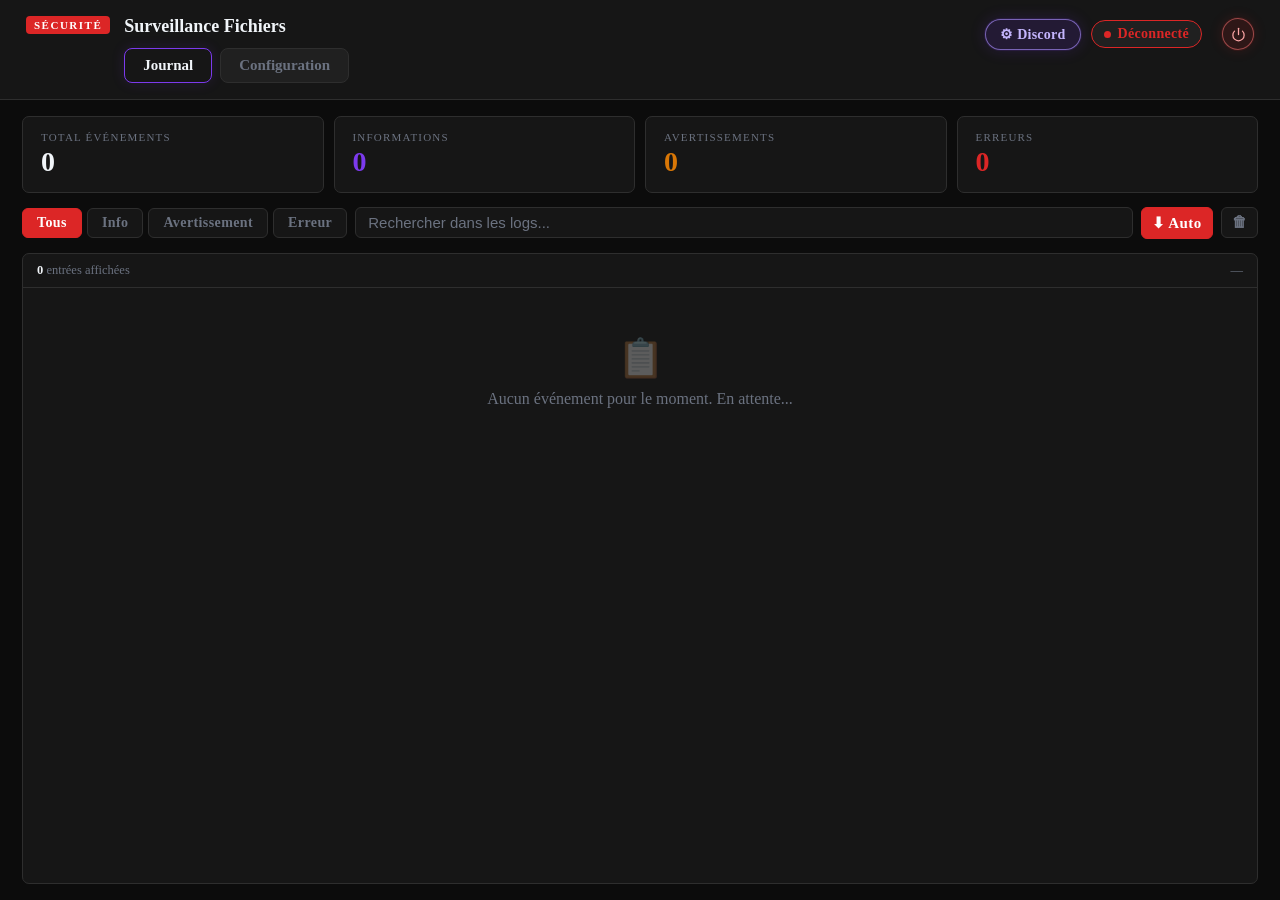
==== templates/index.html @ c883a4cb "style general : fonts, color, position" ====
<!DOCTYPE html>
<html lang="fr">
<head>
  <meta charset="UTF-8" />
  <meta name="viewport" content="width=device-width, initial-scale=1.0" />
  <meta http-equiv="Cache-Control" content="no-store" />
  <title>Surveillance Fichiers — Logs</title>
  <link rel="stylesheet" href="{{ url_for('static', filename='css/din-fonts.css') }}" />
  <style>
    /* ── Variables ──────────────────────────────────────────── */
    :root {
      --bg:       #0c0c0c;
      --surface:  #161616;
      --surface2: #202020;
      --border:   #2e2e2e;
      --text:     #f1f5f9;
      --muted:    #6b7280;
      --red:      #dc2626;
      --red-soft: #ef4444;
      --orange:   #d97706;
      --green:    #16a34a;
      --green-s:  #22c55e;
      --purple:   #7c3aed;
      --yellow:   #ca8a04;
      --radius:   7px;
    }

    /* ── Reset ───────────────────────────────────────────────── */
    *, *::before, *::after { box-sizing: border-box; margin: 0; padding: 0; }
    html {
      height: 100%;
      max-height: 100%;
    }
    body {
      height: 100%;
      max-height: 100%;
      overflow: hidden;
      font-family: var(--font-ui);
      font-size: 17px;
      background: var(--bg);
      color: var(--text);
      display: flex;
      flex-direction: column;
    }
    @supports (height: 100dvh) {
      html {
        height: 100dvh;
        max-height: 100dvh;
      }
      body {
        height: 100dvh;
        max-height: 100dvh;
      }
    }
    ::-webkit-scrollbar { width: 5px; }
    ::-webkit-scrollbar-track { background: var(--bg); }
    ::-webkit-scrollbar-thumb { background: var(--border); border-radius: 3px; }

    /* ── Header ──────────────────────────────────────────────── */
    header {
      display: flex; flex-direction: column;
      gap: 0;
      padding: 16px 26px;
      background: var(--surface);
      border-bottom: 1px solid var(--border);
      flex-shrink: 0;
      z-index: 100;
    }
    .header-row {
      display: flex;
      align-items: flex-start;
      gap: 14px;
      width: 100%;
    }
    .header-title-block {
      flex: 1;
      min-width: 0;
      display: flex;
      flex-direction: column;
      gap: 10px;
    }
    .header-badge {
      font-family: var(--font-ui-condensed);
      background: var(--red);
      color: #fff;
      font-size: 11px;
      font-weight: 800;
      letter-spacing: 1.5px;
      padding: 3px 8px;
      border-radius: 4px;
      text-transform: uppercase;
    }
    .header-title { font-size: 18px; font-weight: 700; line-height: 1.2; }

    /* ── Status pill ─────────────────────────────────────────── */
    #status-pill {
      font-family: var(--font-ui);
      display: flex; align-items: center; gap: 7px;
      padding: 5px 12px; border-radius: 20px;
      font-size: 14px; font-weight: 600; letter-spacing: .3px;
      background: var(--surface2); border: 1px solid var(--border); transition: all .3s;
    }
    .dot { width: 7px; height: 7px; border-radius: 50%; background: var(--muted); transition: background .3s; }
    /* Jaune : en attente de flux SSE (connexion / reconnexion) */
    #status-pill.connecting {
      border-color: rgba(250, 204, 21, 0.65);
      color: #fde047;
      background: rgba(234, 179, 8, 0.1);
      box-shadow: 0 0 0 1px rgba(234, 179, 8, 0.12), 0 0 14px rgba(234, 179, 8, 0.18);
    }
    #status-pill.connecting .dot { background: #eab308; animation: pulse 1.25s infinite; }
    #status-pill.connected   { border-color: var(--green-s); color: var(--green-s); box-shadow: none; }
    #status-pill.connected .dot { background: var(--green-s); animation: pulse 1.8s infinite; }
    #status-pill.disconnected { border-color: var(--red); color: var(--red); box-shadow: none; }
    #status-pill.disconnected .dot { background: var(--red); }
    @keyframes pulse { 0%,100% { opacity:1; } 50% { opacity:.3; } }

    /* ── Header actions (même logique que #status-pill : bordure + couleur + léger halo) ── */
    .header-btn {
      font-family: var(--font-ui);
      display: inline-flex;
      align-items: center;
      gap: 6px;
      padding: 6px 14px;
      border-radius: 20px;
      font-size: 14px;
      font-weight: 600;
      letter-spacing: .25px;
      cursor: pointer;
      transition: background .2s, border-color .2s, color .2s, box-shadow .2s;
      border: 1px solid;
      text-decoration: none;
    }
    .header-btn-discord {
      border-color: rgba(167, 139, 250, 0.65);
      color: #c4b5fd;
      background: rgba(124, 58, 237, 0.14);
      box-shadow: 0 0 0 1px rgba(124, 58, 237, 0.12), 0 0 16px rgba(124, 58, 237, 0.18);
    }
    .header-btn-discord:hover {
      border-color: #a78bfa;
      color: #ede9fe;
      background: rgba(124, 58, 237, 0.28);
      box-shadow: 0 0 0 1px rgba(167, 139, 250, 0.25), 0 0 20px rgba(124, 58, 237, 0.28);
    }
    .header-btn-logout {
      border-color: rgba(248, 113, 113, 0.55);
      color: #fca5a5;
      background: rgba(220, 38, 38, 0.12);
      box-shadow: 0 0 0 1px rgba(220, 38, 38, 0.1), 0 0 14px rgba(220, 38, 38, 0.15);
    }
    .header-btn-logout:hover {
      border-color: #f87171;
      color: #fef2f2;
      background: rgba(220, 38, 38, 0.26);
      box-shadow: 0 0 0 1px rgba(248, 113, 113, 0.3), 0 0 18px rgba(220, 38, 38, 0.25);
    }
    /* Bloc droit : Discord + statut (serrés), puis déconnexion un peu à part */
    .header-trailing {
      display: flex;
      align-items: center;
      flex-shrink: 0;
      gap: 10px;
      padding-top: 2px;
    }
    .header-btn-logout.header-btn-logout--icon {
      padding: 0;
      width: 32px;
      height: 32px;
      min-width: 32px;
      justify-content: center;
      align-items: center;
      border-radius: 18px;
      margin-left: 10px;
      box-sizing: border-box;
    }
    .header-btn-logout.header-btn-logout--icon .header-logout-icon {
      width: 15px;
      height: 15px;
      flex-shrink: 0;
      display: block;
    }

    /* ── Main ────────────────────────────────────────────────── */
    main {
      flex: 1;
      min-height: 0;
      overflow: hidden;
      padding: 16px 22px;
      display: flex;
      flex-direction: column;
      gap: 14px;
      max-width: 1400px;
      width: 100%;
      margin: 0 auto;
    }
    #panel-logs {
      flex: 1;
      min-height: 0;
      overflow: hidden;
      display: flex;
      flex-direction: column;
      gap: 14px;
    }
    #panel-control {
      flex: 1;
      min-height: 0;
      overflow-y: auto;
      overflow-x: hidden;
      scrollbar-gutter: stable;
    }
    #panel-control .control-layout {
      max-width: 1040px;
      width: 100%;
      margin: 0 auto;
    }

    /* ── Stats ───────────────────────────────────────────────── */
    .stats-grid {
      display: grid;
      grid-template-columns: repeat(4, 1fr);
      gap: 10px;
      flex-shrink: 0;
    }
    .stat-card {
      background: var(--surface); border: 1px solid var(--border);
      border-radius: var(--radius); padding: 14px 18px;
      display: flex; flex-direction: column; gap: 3px; transition: border-color .2s;
    }
    .stat-card:hover { border-color: #444; }
    .stat-label {
      font-family: var(--font-ui-condensed);
      font-size: 11px; text-transform: uppercase; letter-spacing: 1.2px; color: var(--muted);
    }
    .stat-value { font-size: 28px; font-weight: 700; font-variant-numeric: tabular-nums; }
    .stat-card.total .stat-value { color: var(--text); }
    .stat-card.info  .stat-value { color: var(--purple); }
    .stat-card.warn  .stat-value { color: var(--orange); }
    .stat-card.error .stat-value { color: var(--red); }

    /* ── Toolbar ─────────────────────────────────────────────── */
    .toolbar {
      display: flex;
      align-items: center;
      gap: 8px;
      flex-wrap: wrap;
      flex-shrink: 0;
    }
    .filter-group { display: flex; gap: 5px; }
    .btn {
      font-family: var(--font-ui);
      padding: 6px 14px; border-radius: 6px; border: 1px solid var(--border);
      background: var(--surface); color: var(--muted);
      font-size: 14px; font-weight: 600; cursor: pointer; letter-spacing: .4px; transition: all .15s;
    }
    .btn:hover { border-color: #555; color: var(--text); }
    .btn.active       { background: var(--red);    border-color: var(--red);    color: #fff; }
    .btn.active.warn  { background: var(--orange);  border-color: var(--orange); color: #fff; }
    .btn.active.info  { background: var(--purple);  border-color: var(--purple); color: #fff; }
    .btn.active.ok    { background: var(--green);   border-color: var(--green);  color: #fff; }
    .btn-icon { padding: 6px 10px; font-size: 15px; }
    .search-wrap { flex: 1; min-width: 160px; }
    .search-input {
      width: 100%; padding: 6px 12px;
      background: var(--surface); border: 1px solid var(--border);
      border-radius: 6px; color: var(--text); font-size: 15px; outline: none; transition: border-color .15s;
    }
    .search-input::placeholder { color: var(--muted); }
    .search-input:focus { border-color: #555; }

    /* ── Log panel ───────────────────────────────────────────── */
    .log-panel {
      background: var(--surface); border: 1px solid var(--border);
      border-radius: var(--radius); overflow: hidden; flex: 1; min-height: 0;
      display: flex; flex-direction: column;
    }
    .log-panel-header {
      display: flex; align-items: center; justify-content: space-between;
      padding: 9px 14px; border-bottom: 1px solid var(--border);
      font-size: 12.5px; color: var(--muted);
    }
    #log-count { font-weight: 700; color: var(--text); }
    #log-list {
      flex: 1;
      min-height: 0;
      overflow-y: auto;
      overflow-x: hidden;
      -webkit-overflow-scrolling: touch;
    }

    /* ── Log entry ───────────────────────────────────────────── */
    .log-entry {
      display: grid;
      grid-template-columns: 190px 78px 1fr auto;
      border-bottom: 1px solid #191919;
      font-size: 14px;
      font-family: 'Cascadia Code', 'Fira Code', 'Consolas', monospace;
      animation: fadeIn .2s ease;
      cursor: default; transition: background .1s;
    }
    .log-entry:hover { background: var(--surface2); }
    .log-entry.has-details { cursor: pointer; }
    .log-entry.has-details:hover { background: #1a1010; }
    .log-entry.new              { animation: flashIn   .5s ease; }
    .log-entry.new.level-WARNING { animation: flashWarn .5s ease; }
    .log-entry.new.level-ERROR   { animation: flashErr  .5s ease; }
    @keyframes fadeIn   { from { opacity:0; transform:translateY(-3px); } to { opacity:1; transform:none; } }
    @keyframes flashIn  { 0% { background:#0d1f0d; } 100% { background:transparent; } }
    @keyframes flashWarn{ 0% { background:#1f150a; } 100% { background:transparent; } }
    @keyframes flashErr { 0% { background:#1f0a0a; } 100% { background:transparent; } }

    .log-cell {
      padding: 6px 11px; border-right: 1px solid #191919;
      display: flex; align-items: center;
    }
    .log-cell:last-child { border-right: none; }
    .log-ts  { color: var(--muted); font-size: 12px; }
    .log-lvl { font-weight: 700; font-size: 11.5px; letter-spacing: .5px; justify-content: center; }
    .log-msg { color: var(--text); word-break: break-all; }
    .log-expand { color: var(--muted); font-size: 11.5px; padding: 6px 10px; white-space: nowrap; gap: 4px; }
    .log-entry.has-details .log-expand { color: var(--red-soft); }

    .level-INFO    .log-lvl { color: var(--purple); }
    .level-WARNING .log-lvl { color: var(--orange); }
    .level-ERROR   .log-lvl { color: var(--red); }
    .level-CRITICAL .log-lvl { color: var(--red); }

    .kw-alerte { color: var(--red);      font-weight: 700; }
    .kw-detect { color: var(--green-s);  font-weight: 700; }
    .kw-ok     { color: var(--green-s); }
    .kw-admin  { color: #60a5fa; }
    .kw-err    { color: var(--red); }
    .kw-watch  { color: #60a5fa; }
    .kw-hash   { color: var(--yellow); font-size: 11.5px; }

    /* ── Empty state ─────────────────────────────────────────── */
    #empty-state {
      display: flex;
      flex-direction: column;
      align-items: center;
      justify-content: center;
      gap: 10px;
      padding: min(48px, 8vh) 20px;
      color: var(--muted);
    }
    #empty-state .icon { font-size: 38px; opacity: .3; }
    #empty-state p { font-size: 16px; }

    /* ── Modal ───────────────────────────────────────────────── */
    .overlay {
      display: none; position: fixed; inset: 0;
      background: rgba(0,0,0,.7); backdrop-filter: blur(4px);
      z-index: 600; align-items: center; justify-content: center;
    }
    .overlay.open { display: flex; }

    /* Alert modal */
    #modal {
      background: var(--surface); border: 1px solid #3f1515;
      border-top: 3px solid var(--red);
      border-radius: 10px; width: min(640px, 94vw); max-height: 86vh;
      overflow: hidden; display: flex; flex-direction: column;
      box-shadow: 0 24px 80px rgba(0,0,0,.85);
      animation: modalIn .18s ease;
    }
    @keyframes modalIn { from { opacity:0; transform:scale(.96) translateY(6px); } to { opacity:1; transform:none; } }

    .modal-header {
      display: flex; align-items: flex-start; gap: 12px;
      padding: 16px 18px 12px;
      border-bottom: 1px solid var(--border);
      background: #0f0808;
    }
    .modal-icon { font-size: 19px; flex-shrink: 0; margin-top: 2px; }
    .modal-title-wrap { flex: 1; min-width: 0; }
    .modal-title {
      font-family: var(--font-ui); font-size: 15.5px; font-weight: 700;
      color: var(--red-soft); line-height: 1.45; word-break: break-word;
    }
    .modal-title .modal-title-stack { display: flex; flex-direction: column; gap: 8px; }
    .modal-title .modal-title-line1 { font-family: 'Cascadia Code', monospace; font-size: 14.5px; font-weight: 600; }
    .modal-title-meta { font-size: 15px; color: var(--text); line-height: 1.4; }
    .modal-title-label {
      display: block; font-size: 11px; text-transform: uppercase; letter-spacing: .85px;
      color: var(--muted); font-weight: 700; margin-bottom: 3px;
    }
    .modal-title-path { font-family: 'Cascadia Code', monospace; font-size: 14.5px; color: #e2e8f0; word-break: break-all; }
    .modal-title-file { font-family: 'Cascadia Code', monospace; font-size: 15px; font-weight: 600; color: #fecaca; }
    .modal-ts { font-size: 12px; color: var(--muted); margin-top: 4px; }
    .modal-close { color: var(--muted); font-size: 19px; cursor: pointer; flex-shrink: 0; line-height: 1; }
    .modal-close:hover { color: var(--text); }
    .modal-body { padding: 16px 18px 18px; overflow-y: auto; display: flex; flex-direction: column; gap: 12px; }

    /* ── Alerte synthétique + détails repliables ─────────────── */
    .alert-modal-root { display: flex; flex-direction: column; gap: 4px; }
    .alert-summary { display: flex; flex-direction: column; gap: 14px; }
    .alert-section-title {
      font-size: 11.5px; text-transform: uppercase; letter-spacing: 1.15px;
      color: var(--muted); font-weight: 800; margin: 0 0 2px 0;
    }
    .alert-section-title.spaced { margin-top: 4px; }
    .alert-section-sub { font-size: 15px; color: var(--text); line-height: 1.5; margin: 0 0 6px 0; }
    .alert-section-sub em { color: var(--muted); font-style: normal; font-weight: 600; }
    .alert-muted { font-size: 15.5px; color: var(--muted); line-height: 1.55; margin: 0; }
    .alert-muted strong { color: var(--text); font-weight: 600; }
    .alert-bullets { margin: 0; padding-left: 18px; font-size: 15.5px; line-height: 1.65; color: var(--text); }
    .alert-bullets li { margin-bottom: 6px; }
    .alert-cap-list { margin: 4px 0 0 0; padding-left: 18px; font-size: 15.5px; line-height: 1.65; color: var(--text); }
    .alert-cap-list li { margin-bottom: 8px; }
    .alert-cap-list strong { color: var(--text); font-weight: 600; }
    .alert-warn { color: var(--orange); }

    details.alert-tech {
      margin-top: 6px; border: 1px solid var(--border); border-radius: 8px;
      background: #0a0a0a; overflow: hidden;
    }
    details.alert-tech summary {
      cursor: pointer; padding: 12px 14px; font-size: 14px; font-weight: 600;
      color: var(--muted); list-style: none; user-select: none;
      display: flex; align-items: center; gap: 8px;
    }
    details.alert-tech summary::-webkit-details-marker { display: none; }
    details.alert-tech summary::before { content: '▸'; font-size: 11px; opacity: .7; transition: transform .15s; }
    details.alert-tech[open] summary::before { transform: rotate(90deg); }
    details.alert-tech[open] summary { border-bottom: 1px solid var(--border); color: var(--text); background: var(--surface2); }
    .alert-tech-inner { padding: 12px 14px 14px; display: flex; flex-direction: column; gap: 12px; max-height: min(42vh, 380px); overflow-y: auto; }
    .alert-tech-block { display: flex; flex-direction: column; gap: 6px; }
    .alert-tech-pair { padding: 10px 0; border-bottom: 1px solid var(--border); }
    .alert-tech-pair:last-child { border-bottom: none; padding-bottom: 0; }
    .alert-tech-label { font-size: 11.5px; text-transform: uppercase; letter-spacing: .6px; color: var(--muted); font-weight: 700; }
    .alert-tech-sub {
      font-size: 11px; text-transform: uppercase; letter-spacing: .45px;
      color: #64748b; font-weight: 600; margin: 8px 0 4px 0;
    }
    .alert-tech-sub:first-of-type { margin-top: 2px; }
    .alert-tech-pre {
      font-family: 'Cascadia Code', 'Fira Code', Consolas, monospace;
      font-size: 12.5px; line-height: 1.5; white-space: pre-wrap; word-break: break-all;
      background: var(--surface2); padding: 10px 12px; border-radius: 6px;
      border: 1px solid var(--border); margin: 0; color: var(--text);
    }

    .modal-detail {
      font-family: 'Cascadia Code', 'Fira Code', monospace; font-size: 12.5px; line-height: 1.8;
      padding: 10px 13px; background: var(--surface2); border: 1px solid var(--border);
      border-radius: 6px; word-break: break-all;
    }
    .modal-detail.perm  { border-left: 3px solid var(--orange); }
    .modal-detail.state { border-left: 3px solid #2a2a3a; }

    .d-label { color: var(--muted); font-size: 11.5px; text-transform: uppercase; letter-spacing: .5px; display: block; margin-bottom: 6px; }
    .d-old   { color: var(--orange); font-weight: 600; }
    .d-new   { color: var(--green-s); font-weight: 600; }
    .d-arrow { color: var(--muted); margin: 0 8px; }
    .d-perm-block { display: flex; flex-direction: column; gap: 3px; font-size: 12px; }
    .d-perm-row   { display: flex; gap: 8px; }
    .d-perm-actor { color: var(--muted); width: 90px; flex-shrink: 0; }
    .d-key { color: var(--purple); }
    .d-val { color: var(--yellow); }
    .d-str { color: var(--green-s); }
    .d-special { color: var(--red-soft); font-style: italic; margin-top: 4px; font-size: 11.5px; }

    /* ── Discord settings modal ──────────────────────────────── */
    #discord-modal {
      background: var(--surface); border: 1px solid var(--border);
      border-radius: 10px; width: min(460px, 93vw);
      overflow: hidden; display: flex; flex-direction: column;
      box-shadow: 0 24px 80px rgba(0,0,0,.8);
      animation: modalIn .18s ease;
    }
    .discord-header {
      display: flex; align-items: center; gap: 10px;
      padding: 14px 16px; border-bottom: 1px solid var(--border);
      background: var(--surface2);
    }
    .discord-header h3 { flex: 1; font-size: 16px; font-weight: 700; }
    .discord-body { padding: 16px; display: flex; flex-direction: column; gap: 12px; }
    .form-group { display: flex; flex-direction: column; gap: 5px; }
    .form-label { font-size: 12px; font-weight: 600; color: var(--muted); text-transform: uppercase; letter-spacing: .8px; }
    .form-input {
      padding: 8px 12px; background: var(--bg); border: 1px solid var(--border);
      border-radius: 6px; color: var(--text); font-size: 14.5px; outline: none; transition: border-color .15s;
    }
    .form-input:focus { border-color: #555; }
    .form-hint { font-size: 11.5px; color: var(--muted); }
    .discord-footer { display: flex; gap: 8px; padding: 12px 16px; border-top: 1px solid var(--border); }
    .btn-save {
      flex: 1; padding: 8px; background: var(--green); border: none;
      border-radius: 6px; color: #fff; font-size: 15px; font-weight: 700; cursor: pointer;
    }
    .btn-save:hover { background: #15803d; }
    .btn-test {
      padding: 8px 14px; background: var(--surface2); border: 1px solid var(--border);
      border-radius: 6px; color: var(--text); font-size: 14px; cursor: pointer;
    }
    .btn-test:hover { border-color: #555; }

    /* ── Modal confirmation (suppression config surveillance) ─ */
    #confirm-remove-watch-modal {
      background: var(--surface);
      border: 1px solid var(--border);
      border-radius: 10px;
      width: min(440px, 93vw);
      overflow: hidden;
      box-shadow: 0 24px 80px rgba(0, 0, 0, 0.8);
    }
    .confirm-remove-header {
      display: flex;
      align-items: center;
      gap: 10px;
      padding: 14px 16px;
      border-bottom: 1px solid var(--border);
      background: var(--surface2);
    }
    .confirm-remove-header h3 {
      font-size: 16px;
      font-weight: 700;
      flex: 1;
      margin: 0;
    }
    .confirm-remove-body {
      padding: 18px 16px;
      font-size: 15px;
      color: var(--text);
      line-height: 1.55;
    }
    .confirm-remove-footer {
      display: flex;
      justify-content: flex-end;
      gap: 10px;
      flex-wrap: wrap;
      padding: 12px 16px;
      border-top: 1px solid var(--border);
    }

    /* ── Toast ───────────────────────────────────────────────── */
    #toast-container { position: fixed; bottom: 22px; right: 22px; display: flex; flex-direction: column; gap: 8px; z-index: 999; }
    .toast {
      display: flex; align-items: flex-start; gap: 10px;
      min-width: 290px; max-width: 400px;
      padding: 12px 14px;
      background: var(--surface2); border: 1px solid var(--border);
      border-radius: var(--radius); box-shadow: 0 8px 32px rgba(0,0,0,.6);
      animation: slideIn .25s ease; cursor: pointer;
    }
    .toast:hover { border-color: #555; }
    @keyframes slideIn  { from { opacity:0; transform:translateX(16px); } to { opacity:1; transform:none; } }
    @keyframes slideOut { to   { opacity:0; transform:translateX(16px); } }
    .toast-icon  { font-size: 18px; flex-shrink: 0; margin-top: 1px; }
    .toast-body  { flex: 1; min-width: 0; }
    .toast-title { font-size: 12.5px; font-weight: 700; margin-bottom: 2px; }
    .toast-msg   { font-size: 12px; color: var(--muted); white-space: nowrap; overflow: hidden; text-overflow: ellipsis; }
    .toast.warn  { border-left: 3px solid var(--orange); }
    .toast.error { border-left: 3px solid var(--red); }
    .toast.info  { border-left: 3px solid var(--purple); }
    .toast-close { color: var(--muted); font-size: 17px; flex-shrink: 0; cursor: pointer; line-height: 1; }
    .toast-close:hover { color: var(--text); }

    /* ── Scroll button ───────────────────────────────────────── */
    #scroll-btn {
      display: none; position: fixed; bottom: 22px; left: 50%; transform: translateX(-50%);
      padding: 7px 18px; background: var(--red); color: #fff;
      border-radius: 20px; font-size: 12.5px; font-weight: 700; border: none; cursor: pointer;
      box-shadow: 0 4px 20px rgba(220,38,38,.4); z-index: 50;
    }

    /* ── Onglets Journal / Surveillance ──────────────────────── */
    .main-tabs {
      display: flex;
      gap: 8px;
      flex-wrap: wrap;
      flex-shrink: 0;
    }
    .main-tab {
      font-family: var(--font-ui-condensed);
      padding: 8px 18px; border-radius: 8px; border: 1px solid var(--border);
      background: var(--surface2); color: var(--muted); font-size: 15px; font-weight: 600;
      cursor: pointer; transition: all .15s;
    }
    .main-tab:hover { color: var(--text); border-color: #555; }
    .main-tab.active {
      background: var(--surface); color: var(--text); border-color: var(--purple);
      box-shadow: 0 0 14px rgba(124, 58, 237, 0.14);
    }
    .panel-hidden { display: none !important; }
    .control-layout { display: flex; flex-direction: column; gap: 14px; }
    .control-status-card {
      background: var(--surface); border: 1px solid var(--border); border-radius: var(--radius);
      padding: 14px 16px;
    }
    .control-status-header {
      display: flex;
      justify-content: space-between;
      align-items: center;
      gap: 12px;
      flex-wrap: wrap;
      margin-bottom: 12px;
    }
    .control-status-card h2 {
      font-family: var(--font-ui-condensed);
      font-size: 12px; text-transform: uppercase; letter-spacing: 1px; color: var(--muted);
      font-weight: 800; margin: 0;
    }
    .control-status-card pre {
      font-family: 'Cascadia Code', Consolas, monospace;
      font-size: 12.5px; line-height: 1.45; overflow: auto; max-height: 240px;
      background: var(--bg); padding: 10px 12px; border-radius: 6px; margin: 0;
      color: var(--text); border: 1px solid var(--border); white-space: pre-wrap; word-break: break-all;
    }
    .control-grid {
      display: grid;
      grid-template-columns: repeat(3, minmax(0, 1fr));
      gap: 12px;
    }
    .control-chmod-monitor-row {
      grid-column: 1 / -1;
      display: grid;
      grid-template-columns: 2fr 1fr;
      gap: 12px;
      align-items: stretch;
      min-width: 0;
    }
    .control-card {
      background: var(--surface); border: 1px solid var(--border); border-radius: var(--radius);
      padding: 14px 16px; display: flex; flex-direction: column; gap: 10px;
      min-width: 0;
    }
    .control-card h3 {
      font-family: var(--font-ui-condensed);
      font-size: 11px; text-transform: uppercase; letter-spacing: 1px; color: #fff;
      font-weight: 800; margin: 0;
    }
    .control-input, .control-select {
      width: 100%; padding: 8px 11px; background: var(--surface2); border: 1px solid var(--border);
      border-radius: 6px; color: var(--text); font-size: 14.5px; font-family: inherit;
    }
    .control-input.mono { font-family: 'Cascadia Code', Consolas, monospace; font-size: 12.5px; }
    .control-select { cursor: pointer; }
    .control-row { display: flex; gap: 8px; flex-wrap: wrap; align-items: center; }
    .btn-control {
      font-family: var(--font-ui);
      padding: 7px 14px; border-radius: 6px; border: 1px solid var(--border);
      background: var(--surface2); color: var(--text); font-size: 14px; font-weight: 600;
      cursor: pointer; transition: all .15s;
    }
    .btn-control:hover { border-color: var(--purple); color: var(--text); }
    .btn-control.primary {
      background: rgba(124, 58, 237, 0.22); border-color: rgba(167, 139, 250, 0.45); color: #e9d5ff;
    }
    .btn-control.primary:hover { background: rgba(124, 58, 237, 0.32); }
    .btn-control.warn {
      background: rgba(217, 119, 6, 0.15); border-color: rgba(217, 119, 6, 0.4); color: #fdba74;
    }
    .btn-control.danger { border-color: rgba(220, 38, 38, 0.45); color: #fca5a5; }
    .btn-control.danger:hover { background: rgba(220, 38, 38, 0.12); }
    .control-hint { font-size: 12px; color: var(--muted); line-height: 1.45; margin: 0; }
    #control-feedback { font-size: 14.5px; padding: 10px 12px; border-radius: 6px; display: none; margin-bottom: 4px; }
    #control-feedback.ok {
      display: block; background: rgba(34, 197, 94, 0.1); border: 1px solid rgba(34, 197, 94, 0.32); color: #86efac;
    }
    #control-feedback.err {
      display: block; background: rgba(220, 38, 38, 0.1); border: 1px solid rgba(220, 38, 38, 0.32); color: #fca5a5;
    }

    .chmod-matrix-wrap { display: flex; flex-direction: column; gap: 12px; }
    .chmod-octal-row { flex-wrap: wrap; }
    .chmod-matrix {
      display: grid;
      grid-template-columns: minmax(0, 1.1fr) repeat(3, minmax(0, 1fr));
      gap: 8px 12px;
      align-items: center;
      padding: 10px 12px;
      background: var(--bg);
      border: 1px solid var(--border);
      border-radius: 8px;
      width: 100%;
      max-width: 100%;
      box-sizing: border-box;
    }
    .chmod-matrix-head {
      font-family: var(--font-ui-condensed);
      font-size: 11px; text-transform: uppercase; letter-spacing: .55px;
      color: var(--muted); font-weight: 700; text-align: center;
    }
    .chmod-matrix-head:first-child { text-align: left; }
    .chmod-row-label {
      font-size: 14px; font-weight: 600; color: var(--text);
    }
    .chmod-cell {
      display: flex; justify-content: center; align-items: center;
    }
    .chmod-cell label {
      display: flex; align-items: center; gap: 6px; cursor: pointer;
      font-size: 14px; color: var(--muted); user-select: none;
    }
    .chmod-cell input[type="checkbox"] {
      width: 15px; height: 15px; accent-color: var(--purple); cursor: pointer;
    }
    #chmod-mode-hint {
      font-family: 'Cascadia Code', Consolas, monospace;
      font-size: 12.5px; color: #94a3b8;
    }

    @media (max-width: 1050px) {
      .control-grid { grid-template-columns: repeat(2, minmax(0, 1fr)); }
    }
    @media (max-width: 700px) {
      .stats-grid { grid-template-columns: repeat(2, 1fr); }
      .log-entry  { grid-template-columns: 1fr; }
      .log-cell   { border-right: none; padding: 4px 11px; }
      .control-grid { grid-template-columns: 1fr; }
      .control-chmod-monitor-row { grid-template-columns: 1fr; }
    }
  </style>
</head>
<body>

<!-- ── Header ─────────────────────────────────────────────── -->
<header>
  <div class="header-row">
    <div class="header-badge">SÉCURITÉ</div>
    <div class="header-title-block">
      <div class="header-title">Surveillance Fichiers</div>
      <div class="main-tabs" role="tablist">
        <button type="button" class="main-tab active" id="tab-logs" role="tab" aria-selected="true" onclick="switchMainTab('logs')">Journal</button>
        <button type="button" class="main-tab" id="tab-control" role="tab" aria-selected="false" onclick="switchMainTab('control')">Configuration</button>
      </div>
    </div>
    <div class="header-trailing">
      <button type="button" class="header-btn header-btn-discord" onclick="openDiscordModal()" title="Webhook Discord : rappel toutes les 3 h (sans alertes fichiers)">⚙ Discord</button>
      <div id="status-pill" class="connecting">
        <div class="dot"></div>
        <span id="status-text">Connexion…</span>
      </div>
      <a class="header-btn header-btn-logout header-btn-logout--icon" href="/logout" title="Se déconnecter" aria-label="Se déconnecter">
        <!-- Lucide « power » (ISC) — https://lucide.dev/icons/power -->
        <svg class="header-logout-icon" xmlns="http://www.w3.org/2000/svg" viewBox="0 0 24 24" fill="none" stroke="currentColor" stroke-width="2" stroke-linecap="round" stroke-linejoin="round" aria-hidden="true">
          <path d="M12 2v10" />
          <path d="M18.36 6.64a9 9 0 1 1-12.73 0" />
        </svg>
      </a>
    </div>
  </div>
</header>

<!-- ── Main ───────────────────────────────────────────────── -->
<main>
  <div id="panel-logs">
  <!-- Stats -->
  <div class="stats-grid">
    <div class="stat-card total"><div class="stat-label">Total événements</div><div class="stat-value" id="stat-total">0</div></div>
    <div class="stat-card info" ><div class="stat-label">Informations</div>   <div class="stat-value" id="stat-info">0</div></div>
    <div class="stat-card warn" ><div class="stat-label">Avertissements</div> <div class="stat-value" id="stat-warn">0</div></div>
    <div class="stat-card error"><div class="stat-label">Erreurs</div>        <div class="stat-value" id="stat-error">0</div></div>
  </div>

  <!-- Toolbar -->
  <div class="toolbar">
    <div class="filter-group">
      <button class="btn active" id="btn-all"     onclick="setFilter('ALL')">Tous</button>
      <button class="btn info"   id="btn-info"    onclick="setFilter('INFO')">Info</button>
      <button class="btn warn"   id="btn-warning" onclick="setFilter('WARNING')">Avertissement</button>
      <button class="btn error"  id="btn-error"   onclick="setFilter('ERROR')">Erreur</button>
    </div>
    <div class="search-wrap">
      <input class="search-input" id="search" type="text" placeholder="Rechercher dans les logs..." oninput="applyFilters()" />
    </div>
    <button class="btn btn-icon" id="autoscroll-btn" onclick="toggleAutoScroll()" title="Défilement auto">⬇ Auto</button>
    <button class="btn btn-icon" onclick="clearDisplay()" title="Vider l'affichage">🗑</button>
  </div>

  <!-- Log panel -->
  <div class="log-panel">
    <div class="log-panel-header">
      <span><span id="log-count">0</span> entrées affichées</span>
      <span id="last-update">—</span>
    </div>
    <div id="log-list">
      <div id="empty-state">
        <div class="icon">📋</div>
        <p>Aucun événement pour le moment. En attente...</p>
      </div>
    </div>
  </div>
  </div>

  <div id="panel-control" class="panel-hidden">
    <div class="control-layout">
      <div id="control-feedback"></div>
      <div class="control-status-card">
        <div class="control-status-header">
          <h2>Configuration actuelle</h2>
          <button type="button" class="btn-control primary" onclick="refreshControlStatus(true)" title="Recharge l’état depuis le serveur (ignore le délai d’économie des requêtes)">Actualiser</button>
        </div>
        <pre id="control-status-json">Chargement…</pre>
      </div>
      <div class="control-grid">
        <div class="control-card">
          <h3>Cibler un dossier (tous les fichiers)</h3>
          <p class="control-hint">Surveille tous les fichiers du dossier (non récursif).</p>
          <input class="control-input mono" id="ctl-setup-all-dir" type="text" placeholder="/chemin/vers/dossier" />
          <button type="button" class="btn-control primary" onclick="ctlSetupAll()">Enregistrer</button>
        </div>
        <div class="control-card">
          <h3>Cibler un fichier (chemin complet)</h3>
          <p class="control-hint">Chemin absolu obligatoire.</p>
          <input class="control-input mono" id="ctl-setup-file-path" type="text" placeholder="/home/user/fichier.txt" />
          <button type="button" class="btn-control primary" onclick="ctlSetupFile()">Enregistrer</button>
        </div>
        <div class="control-card">
          <h3>Ajouter un fichier (mode liste ciblée)</h3>
          <p class="control-hint">Nom du fichier seul (dans le dossier déjà ciblé).</p>
          <input class="control-input mono" id="ctl-add-filename" type="text" placeholder="ex. notes.txt" />
          <button type="button" class="btn-control primary" onclick="ctlAddFile()">Ajouter</button>
        </div>
        <div class="control-card">
          <h3>Retirer un fichier de la liste</h3>
          <p class="control-hint">Retire le fichier choisi de la liste surveillée.</p>
          <select class="control-select mono" id="ctl-remove-select"><option value="">— Choisir un fichier —</option></select>
          <button type="button" class="btn-control" onclick="ctlRemoveFile()">Retirer</button>
        </div>
        <div class="control-card">
          <h3>Supprimer toute la configuration</h3>
          <p class="control-hint">Réinitialise complètement la surveillance.</p>
          <button type="button" class="btn-control danger" onclick="openConfirmRemoveWatch()">Supprimer la configuration</button>
        </div>
        <div class="control-chmod-monitor-row">
        <div class="control-card control-card--chmod">
          <h3>Modifier les permissions</h3>
          <p class="control-hint">Saisissez un mode octal (ex. 644) ou cochez Lecture / Écriture / Exécution — les deux restent synchronisés. Écriture = modifier le contenu du fichier ; exécution = lancer comme programme. Le mode se met à jour selon le fichier choisi.</p>
          <select class="control-select mono" id="ctl-chmod-select" onchange="syncChmodFieldsFromSelection()"><option value="">— Fichier —</option></select>
          <div class="chmod-matrix-wrap">
            <div class="chmod-octal-row control-row">
              <label class="control-hint" for="ctl-chmod-mode" style="margin:0;">Mode octal</label>
              <input class="control-input mono" id="ctl-chmod-mode" type="text" placeholder="644" maxlength="4" inputmode="numeric" style="max-width:88px;" value="644" oninput="syncChmodFromOctalInput()" />
              <span class="control-hint" id="chmod-mode-hint" style="margin:0;">→ rw-r--r--</span>
            </div>
            <div class="chmod-matrix" role="group" aria-label="Permissions par catégorie">
              <div class="chmod-matrix-head"></div>
              <div class="chmod-matrix-head">Lecture</div>
              <div class="chmod-matrix-head">Écriture</div>
              <div class="chmod-matrix-head">Exécution</div>
              <div class="chmod-row-label">Propriétaire</div>
              <div class="chmod-cell"><label title="Lecture"><input type="checkbox" id="ctl-chmod-u-r" onchange="syncChmodFromBoxes()" /> L</label></div>
              <div class="chmod-cell"><label title="Écriture (modifier le fichier)"><input type="checkbox" id="ctl-chmod-u-w" onchange="syncChmodFromBoxes()" /> E</label></div>
              <div class="chmod-cell"><label title="Exécution"><input type="checkbox" id="ctl-chmod-u-x" onchange="syncChmodFromBoxes()" /> X</label></div>
              <div class="chmod-row-label">Groupe</div>
              <div class="chmod-cell"><label title="Lecture"><input type="checkbox" id="ctl-chmod-g-r" onchange="syncChmodFromBoxes()" /> L</label></div>
              <div class="chmod-cell"><label title="Écriture (modifier le fichier)"><input type="checkbox" id="ctl-chmod-g-w" onchange="syncChmodFromBoxes()" /> E</label></div>
              <div class="chmod-cell"><label title="Exécution"><input type="checkbox" id="ctl-chmod-g-x" onchange="syncChmodFromBoxes()" /> X</label></div>
              <div class="chmod-row-label">Autres</div>
              <div class="chmod-cell"><label title="Lecture"><input type="checkbox" id="ctl-chmod-o-r" onchange="syncChmodFromBoxes()" /> L</label></div>
              <div class="chmod-cell"><label title="Écriture (modifier le fichier)"><input type="checkbox" id="ctl-chmod-o-w" onchange="syncChmodFromBoxes()" /> E</label></div>
              <div class="chmod-cell"><label title="Exécution"><input type="checkbox" id="ctl-chmod-o-x" onchange="syncChmodFromBoxes()" /> X</label></div>
            </div>
          </div>
          <button type="button" class="btn-control primary" onclick="ctlChmod()">Appliquer changement</button>
        </div>
        <div class="control-card control-card--monitor">
          <h3>Lancer la surveillance (terminal intégré)</h3>
          <p class="control-hint">Démarre un thread <code>start_monitor</code>. Si la surveillance tourne déjà (ex. lancement avec le panel), les alertes peuvent être dupliquées.</p>
          <div class="control-row">
            <label class="control-hint" for="ctl-monitor-interval">Intervalle (s)</label>
            <input class="control-input mono" id="ctl-monitor-interval" type="number" min="1" max="3600" value="1" style="max-width:88px;" />
          </div>
          <button type="button" class="btn-control primary" onclick="ctlStartMonitor()">Lancer la surveillance</button>
        </div>
        </div>
      </div>
    </div>
  </div>
</main>

<!-- ── Modal alerte ────────────────────────────────────────── -->
<div id="alert-overlay" class="overlay" onclick="handleAlertOverlay(event)">
  <div id="modal">
    <div class="modal-header">
      <div class="modal-icon">🚨</div>
      <div class="modal-title-wrap">
        <div class="modal-title" id="modal-title"></div>
        <div class="modal-ts"   id="modal-ts"></div>
      </div>
      <div class="modal-close" onclick="closeAlertModal()">✕</div>
    </div>
    <div class="modal-body" id="modal-body"></div>
  </div>
</div>

<!-- ── Modal Discord ───────────────────────────────────────── -->
<div id="discord-overlay" class="overlay" onclick="handleDiscordOverlay(event)">
  <div id="discord-modal">
    <div class="discord-header">
      <span style="font-size:20px">🔔</span>
      <h3>Notifications Discord</h3>
      <div class="modal-close" onclick="closeDiscordModal()">✕</div>
    </div>
    <div class="discord-body">
      <div class="form-group">
        <label class="form-label">URL du Webhook Discord</label>
        <input class="form-input" id="discord-webhook" type="text" placeholder="https://discord.com/api/webhooks/..." />
        <span class="form-hint">Créez un webhook dans les paramètres de votre salon Discord → Intégrations. Le serveur envoie au plus un message toutes les 3 heures (rappel + lien vers le panel), indépendamment des alertes et du journal.</span>
      </div>
      <div class="form-group">
        <label class="form-label">URL du panel (lien dans le message Discord)</label>
        <input class="form-input" id="discord-panel-url" type="text" placeholder="http://192.168.1.68:5000" />
        <span class="form-hint">L'URL que vos collègues utiliseront pour accéder au panel</span>
      </div>
    </div>
    <div class="discord-footer">
      <button class="btn-test" onclick="testDiscord()">🧪 Tester</button>
      <button class="btn-save" onclick="saveDiscordConfig()">💾 Enregistrer</button>
    </div>
  </div>
</div>

<!-- ── Modal confirmation suppression configuration ─────────── -->
<div id="confirm-remove-watch-overlay" class="overlay" onclick="handleConfirmRemoveWatchOverlay(event)">
  <div id="confirm-remove-watch-modal" role="dialog" aria-modal="true" aria-labelledby="confirm-remove-watch-title" onclick="event.stopPropagation()">
    <div class="confirm-remove-header">
      <span style="font-size:20px" aria-hidden="true">⚠️</span>
      <h3 id="confirm-remove-watch-title">Supprimer la configuration</h3>
      <div class="modal-close" onclick="closeConfirmRemoveWatch()" title="Fermer">✕</div>
    </div>
    <div class="confirm-remove-body">
      Toute la configuration de surveillance sera effacée (dossier ciblé, liste de fichiers, mode). Cette action ne peut pas être annulée depuis le panel.
    </div>
    <div class="confirm-remove-footer">
      <button type="button" class="btn-control" onclick="closeConfirmRemoveWatch()">Annuler</button>
      <button type="button" class="btn-control danger" onclick="ctlRemoveWatchConfirm()">Supprimer</button>
    </div>
  </div>
</div>

<!-- ── Toast container ────────────────────────────────────── -->
<div id="toast-container"></div>
<button id="scroll-btn" onclick="scrollToBottom()">↓ Nouveaux logs</button>

<script>
/* ─────────────────────────────────────────────────────────────
   Permissions → français lisible
   ───────────────────────────────────────────────────────────── */
function parseOctalDigit(n) {
  n = parseInt(n);
  const parts = [];
  if (n & 4) parts.push('Lecture');
  if (n & 2) parts.push('Écriture');
  if (n & 1) parts.push('Exécution');
  return parts.length ? parts.join(' + ') : 'Aucun accès';
}

function formatOctalMode(octalStr) {
  const s = String(octalStr).replace(/^0[oO]/, '');
  if (!s || s.length < 3) return octalStr;

  let specials = [];
  let perm = s;

  if (s.length === 4) {
    const sp = parseInt(s[0]);
    perm = s.slice(1);
    if (sp & 4) specials.push('SetUID — le fichier s\'exécute avec les droits du propriétaire');
    if (sp & 2) specials.push('SetGID — le fichier s\'exécute avec les droits du groupe');
    if (sp & 1) specials.push('Sticky bit — seul le propriétaire peut supprimer ce fichier');
  }

  return {
    owner:   parseOctalDigit(perm[0]),
    group:   parseOctalDigit(perm[1]),
    others:  parseOctalDigit(perm[2]),
    specials,
    raw: octalStr,
  };
}

/* ─────────────────────────────────────────────────────────────
   Helpers
   ───────────────────────────────────────────────────────────── */
function escHtml(s) {
  return String(s).replace(/&/g,'&amp;').replace(/</g,'&lt;').replace(/>/g,'&gt;');
}

/** Découpe un chemin complet en dossier + nom de fichier (/, \\). */
function splitPathForAlert(fullPath) {
  const p = String(fullPath).trim();
  if (!p) return { dir: '', file: '' };
  const sep = Math.max(p.lastIndexOf('/'), p.lastIndexOf('\\'));
  if (sep < 0) return { dir: '', file: p };
  if (sep === 0 && p[0] === '/') return { dir: '/', file: p.slice(1) };
  return { dir: p.slice(0, sep), file: p.slice(sep + 1) };
}

/** Insère un espace après [TAG] si collé à « Modification » (anciens journaux). */
function normalizeAlertLeadSpacing(msg) {
  return String(msg).replace(/(\[[^\]]+\])(Modification détectée)/gi, '$1 $2');
}

/**
 * Texte affiché dans la grille du journal : alertes fichier = tag + phrase + nom de fichier seul (détails au clic).
 */
function formatMessageForLogRow(log) {
  let msg = normalizeAlertLeadSpacing(log.message || '');
  const m = msg.match(/^(\[[^\]]+\])\s*Modification détectée sur\s*:\s*(.+)$/i);
  if (m) {
    const pathPart = m[2].trim();
    const { file } = splitPathForAlert(pathPart);
    const shown = file || pathPart;
    return `${m[1]} Modification détectée sur : ${shown}`;
  }
  return msg;
}

/**
 * Titre modale : [ALERTE|CRITIQUE] … puis dossier et fichier(s) sans répéter le chemin complet.
 */
function formatAlertTitleHtml(rawMsg) {
  const msg = normalizeAlertLeadSpacing(String(rawMsg));
  const m = msg.match(/^(\[[^\]]+\])\s*Modification détectée sur\s*:\s*(.+)$/i);
  if (!m) return highlight(msg);

  const tag = m[1];
  const fullPath = m[2].trim();
  const { dir, file } = splitPathForAlert(fullPath);

  const line1 = highlight(`${tag} Modification détectée`);
  const dirShown = dir === '' ? '(dossier courant ou racine)' : escHtml(dir);
  const fileShown = escHtml(file);

  return (
    '<div class="modal-title-stack">'
    + `<div class="modal-title-line1">${line1}</div>`
    + '<div class="modal-title-meta"><span class="modal-title-label">Dossier</span>'
    + `<span class="modal-title-path">${dirShown}</span></div>`
    + '<div class="modal-title-meta"><span class="modal-title-label">Fichier cible</span>'
    + `<span class="modal-title-file">${fileShown}</span></div>`
    + '</div>'
  );
}

function highlight(msg) {
  msg = escHtml(msg);
  const rules = [
    [/(\[ALERTE\])/g,    '<span class="kw-alerte">$1</span>'],
    [/(\[CRITIQUE\])/g,  '<span class="kw-alerte">$1</span>'],
    [/(\[DÉTECTION\])/g, '<span class="kw-detect">$1</span>'],
    [/(\[DETECTION\])/g, '<span class="kw-detect">$1</span>'],
    [/(\[ERREUR\])/g,    '<span class="kw-err">$1</span>'],
    [/(\[ADMIN\])/g,     '<span class="kw-admin">$1</span>'],
    [/(\[WATCH\])/g,     '<span class="kw-watch">$1</span>'],
    [/(\[INFO\])/g,      '<span class="kw-admin">$1</span>'],
    [/(\[\+\])/g,        '<span class="kw-ok">$1</span>'],
    [/(\[-\])/g,         '<span class="kw-err">$1</span>'],
    [/([a-f0-9]{64})/gi, '<span class="kw-hash">$1</span>'],
  ];
  for (const [re, rep] of rules) msg = msg.replace(re, rep);
  return msg;
}

/* ─────────────────────────────────────────────────────────────
   Modal alerte — vue synthétique + détails techniques repliables
   ───────────────────────────────────────────────────────────── */
function classifyAlertDetails(details) {
  const out = {
    permFullLine: null,
    otherBullets: [],
    etatPrev: null,
    etatActuel: null,
    brutOld: null,
    brutNew: null,
  };
  for (const raw of details) {
    const d = String(raw).replace(/^\s*-\s*/, '').trim();
    if (/^Permissions modifi[ée]es\s*:/i.test(d)) {
      out.permFullLine = d;
      continue;
    }
    if (/^État précédent\s*:/i.test(d) || /^Etat précédent\s*:/i.test(d)) {
      out.etatPrev = d;
      continue;
    }
    if (/^État actuel\s*:/i.test(d) || /^Etat actuel\s*:/i.test(d)) {
      out.etatActuel = d;
      continue;
    }
    if (/^Ancien état \(brut\)\s*:/i.test(d)) {
      out.brutOld = d;
      continue;
    }
    if (/^Nouvel état \(brut\)\s*:/i.test(d)) {
      out.brutNew = d;
      continue;
    }
    out.otherBullets.push(d);
  }
  return out;
}

function extractOctalsFromPermLine(line) {
  const matches = String(line).match(/0[oO][0-7]+/g);
  if (!matches || matches.length < 2) return null;
  return { oldMode: matches[0], newMode: matches[matches.length - 1] };
}

function extractAfterFirstColonLabel(line) {
  const idx = String(line).indexOf(' : ');
  return idx !== -1 ? line.substring(idx + 3) : line;
}

function renderCapabilitiesList(octalStr) {
  const p = formatOctalMode(octalStr);
  if (typeof p === 'string') {
    return `<p class="alert-muted">Mode : ${escHtml(String(octalStr))}</p>`;
  }
  let html = '<ul class="alert-cap-list">';
  html += `<li><strong>Propriétaire du fichier</strong> — ${escHtml(p.owner)}.</li>`;
  html += `<li><strong>Membres du groupe</strong> — ${escHtml(p.group)}.</li>`;
  html += `<li><strong>Tous les autres utilisateurs</strong> — ${escHtml(p.others)}.</li>`;
  for (const s of p.specials) {
    html += `<li class="alert-warn">⚠ ${escHtml(s)}</li>`;
  }
  html += '</ul>';
  return html;
}

function buildAlertModalHtml(c) {
  const parts = [];
  const hasPerm = !!c.permFullLine;
  const oct = hasPerm ? extractOctalsFromPermLine(c.permFullLine) : null;

  parts.push('<div class="alert-modal-root">');
  parts.push('<div class="alert-summary">');

  if (c.otherBullets.length > 0) {
    parts.push('<div class="alert-section-title">À retenir</div>');
    parts.push('<ul class="alert-bullets">' + c.otherBullets.map(b => `<li>${escHtml(b)}</li>`).join('') + '</ul>');
  }

  if (hasPerm && oct) {
    parts.push('<div class="alert-section-title spaced">Que peut faire ce fichier ? (état actuel)</div>');
    parts.push(
      `<p class="alert-muted">Les droits d'accès sont passés de <strong>${escHtml(oct.oldMode)}</strong> à <strong>${escHtml(oct.newMode)}</strong>.</p>`
    );
    parts.push(renderCapabilitiesList(oct.newMode));
  } else if (hasPerm && !oct) {
    parts.push('<div class="alert-section-title spaced">Droits d\'accès</div>');
    parts.push(`<p class="alert-muted">${escHtml(c.permFullLine)}</p>`);
  }

  const hasSummaryContent = c.otherBullets.length > 0 || hasPerm;
  const hasTech =
    c.etatPrev || c.etatActuel || c.brutOld || c.brutNew || hasPerm;

  if (!hasSummaryContent && hasTech) {
    parts.push(
      '<p class="alert-muted">Résumé court non disponible pour cet événement. Ouvrez les détails techniques pour les métadonnées complètes (chemins, UID, dates, etc.).</p>'
    );
  }

  parts.push('</div>');

  if (hasTech) {
    parts.push(
      '<details class="alert-tech"><summary>Détails techniques — développeur (chemins complets, UID, GID, dates, SHA, JSON…)</summary>'
    );
    parts.push('<div class="alert-tech-inner">');

    if (hasPerm) {
      parts.push('<div class="alert-tech-block">');
      parts.push('<div class="alert-tech-label">Journal — ligne « permissions » complète</div>');
      parts.push(`<pre class="alert-tech-pre">${escHtml(c.permFullLine)}</pre>`);
      parts.push('</div>');
    }
    if (c.etatPrev || c.brutOld) {
      parts.push('<div class="alert-tech-block alert-tech-pair">');
      parts.push('<div class="alert-tech-label">Avant modification</div>');
      if (c.etatPrev) {
        parts.push('<div class="alert-tech-sub">Résumé (journal)</div>');
        parts.push(`<pre class="alert-tech-pre">${escHtml(extractAfterFirstColonLabel(c.etatPrev))}</pre>`);
      }
      if (c.brutOld) {
        parts.push('<div class="alert-tech-sub">Données brutes (dict)</div>');
        parts.push(`<pre class="alert-tech-pre">${escHtml(extractAfterFirstColonLabel(c.brutOld))}</pre>`);
      }
      parts.push('</div>');
    }
    if (c.etatActuel || c.brutNew) {
      parts.push('<div class="alert-tech-block alert-tech-pair">');
      parts.push('<div class="alert-tech-label">Après modification</div>');
      if (c.etatActuel) {
        parts.push('<div class="alert-tech-sub">Résumé (journal)</div>');
        parts.push(`<pre class="alert-tech-pre">${escHtml(extractAfterFirstColonLabel(c.etatActuel))}</pre>`);
      }
      if (c.brutNew) {
        parts.push('<div class="alert-tech-sub">Données brutes (dict)</div>');
        parts.push(`<pre class="alert-tech-pre">${escHtml(extractAfterFirstColonLabel(c.brutNew))}</pre>`);
      }
      parts.push('</div>');
    }

    parts.push('</div></details>');
  }

  parts.push('</div>');
  return parts.join('');
}

function openAlertModal(log) {
  document.getElementById('modal-title').innerHTML = formatAlertTitleHtml(log.message);
  document.getElementById('modal-ts').textContent  = log.timestamp || '';
  const body = document.getElementById('modal-body');
  const details = log.details || [];
  if (details.length === 0) {
    body.innerHTML = '<p class="alert-muted">Aucun détail supplémentaire.</p>';
  } else {
    body.innerHTML = buildAlertModalHtml(classifyAlertDetails(details));
  }
  document.getElementById('alert-overlay').classList.add('open');
}
function closeAlertModal()  { document.getElementById('alert-overlay').classList.remove('open'); }
function handleAlertOverlay(e) { if (e.target === document.getElementById('alert-overlay')) closeAlertModal(); }

/* ─────────────────────────────────────────────────────────────
   Discord modal
   ───────────────────────────────────────────────────────────── */
async function openDiscordModal() {
  const cfg = await fetch('/api/discord-config', { credentials: 'same-origin' }).then(r => r.json()).catch(() => ({}));
  document.getElementById('discord-webhook').value    = cfg.webhook_url || '';
  document.getElementById('discord-panel-url').value  = cfg.panel_url   || 'http://192.168.1.68:5000';
  document.getElementById('discord-overlay').classList.add('open');
}
function closeDiscordModal() { document.getElementById('discord-overlay').classList.remove('open'); }
function handleDiscordOverlay(e) { if (e.target === document.getElementById('discord-overlay')) closeDiscordModal(); }

function openConfirmRemoveWatch() {
  document.getElementById('confirm-remove-watch-overlay').classList.add('open');
}
function closeConfirmRemoveWatch() {
  document.getElementById('confirm-remove-watch-overlay').classList.remove('open');
}
function handleConfirmRemoveWatchOverlay(e) {
  if (e.target === document.getElementById('confirm-remove-watch-overlay')) closeConfirmRemoveWatch();
}

async function saveDiscordConfig() {
  const payload = {
    webhook_url: document.getElementById('discord-webhook').value.trim(),
    panel_url:   document.getElementById('discord-panel-url').value.trim(),
  };
  await fetch('/api/discord-config', {
    method: 'POST',
    body: JSON.stringify(payload),
    headers: {'Content-Type': 'application/json'},
    credentials: 'same-origin',
  });
  closeDiscordModal();
  showSimpleToast('✅ Configuration Discord enregistrée', 'info');
}

async function testDiscord() {
  const webhookUrl = document.getElementById('discord-webhook').value.trim();
  const panelUrl   = document.getElementById('discord-panel-url').value.trim();
  if (!webhookUrl) { showSimpleToast('⚠ Entrez d\'abord une URL de webhook', 'warn'); return; }
  await fetch('/api/discord-config', {
    method: 'POST',
    body: JSON.stringify({ webhook_url: webhookUrl, panel_url: panelUrl || 'http://192.168.1.68:5000' }),
    headers: {'Content-Type': 'application/json'},
    credentials: 'same-origin',
  });
  const payload = {
    embeds: [{
      title: '🧪 Test de notification — Surveillance Fichiers',
      description: `Le panel de surveillance est opérationnel.\n\n🔗 **[Accéder au panel](${panelUrl || 'http://192.168.1.68:5000'})**`,
      color: 0x16a34a,
      footer: { text: 'File System Monitor — Test' },
    }]
  };
  try {
    const res = await fetch(webhookUrl, { method: 'POST', body: JSON.stringify(payload), headers: {'Content-Type': 'application/json'} });
    if (res.ok) showSimpleToast('✅ Message test envoyé sur Discord !', 'info');
    else        showSimpleToast('❌ Erreur Discord : vérifiez l\'URL du webhook', 'error');
  } catch {
    showSimpleToast('❌ Impossible d\'envoyer le message', 'error');
  }
}

document.addEventListener('keydown', e => { if (e.key === 'Escape') { closeAlertModal(); closeDiscordModal(); } });

/* ─────────────────────────────────────────────────────────────
   Onglet Surveillance & configuration (API /api/control)
   ───────────────────────────────────────────────────────────── */
function switchMainTab(which) {
  const logs = document.getElementById('panel-logs');
  const ctl = document.getElementById('panel-control');
  const tlogs = document.getElementById('tab-logs');
  const tctl = document.getElementById('tab-control');
  if (which === 'logs') {
    logs.classList.remove('panel-hidden');
    ctl.classList.add('panel-hidden');
    tlogs.classList.add('active');
    tctl.classList.remove('active');
    tlogs.setAttribute('aria-selected', 'true');
    tctl.setAttribute('aria-selected', 'false');
  } else {
    logs.classList.add('panel-hidden');
    ctl.classList.remove('panel-hidden');
    tlogs.classList.remove('active');
    tctl.classList.add('active');
    tlogs.setAttribute('aria-selected', 'false');
    tctl.setAttribute('aria-selected', 'true');
    refreshControlStatus(false);
  }
}

function ctlFeedback(msg, ok) {
  const el = document.getElementById('control-feedback');
  if (!msg) {
    el.textContent = '';
    el.className = '';
    el.style.display = 'none';
    return;
  }
  el.style.display = 'block';
  el.className = ok ? 'ok' : 'err';
  el.textContent = msg;
}

async function ctlPost(url, body) {
  const res = await fetch(url, {
    method: 'POST',
    headers: {'Content-Type': 'application/json'},
    credentials: 'same-origin',
    body: body === undefined ? '{}' : JSON.stringify(body),
  });
  let data = {};
  try { data = await res.json(); } catch (e) {}
  if (res.status === 401) {
    window.location.href = '/login';
    return null;
  }
  return { res, data };
}

/** Dernier snapshot configuration (pour mode octal chmod selon le fichier choisi). */
let lastControlSnapshot = null;
/** Cache GET /api/control/status : évite un appel à chaque ouverture d’onglet (bruit Werkzeug / charge). */
let cachedControlSnapshot = null;
let lastControlStatusFetchAt = 0;
const CONTROL_STATUS_FETCH_MIN_MS = 60 * 60 * 1000;

/** Convertit le mode renvoyé par l'API (ex. "0o644") en 3 chiffres pour le champ octal. */
function normalizeSnapshotModeToOctalField(modeVal) {
  if (modeVal == null || modeVal === '') return null;
  let s = String(modeVal).trim().replace(/^0o/i, '');
  s = s.replace(/[^0-7]/g, '');
  if (!s.length) return null;
  if (s.length > 3) s = s.slice(-3);
  return s;
}

/** Met à jour champ octal + cases selon le fichier sélectionné dans la liste chmod. */
function syncChmodFieldsFromSelection() {
  const ch = document.getElementById('ctl-chmod-select');
  const inp = document.getElementById('ctl-chmod-mode');
  if (!ch || !inp) return;
  const name = (ch.value || '').trim();
  if (!name || !lastControlSnapshot || !lastControlSnapshot.files) return;
  const f = lastControlSnapshot.files.find(x => x.name === name);
  if (!f || f.status === 'absent' || f.exists === false || f.mode == null) return;
  const oct = normalizeSnapshotModeToOctalField(f.mode);
  if (!oct) return;
  inp.value = oct;
  syncChmodFromOctalInput();
}

/** Met à jour le JSON, les listes et le cache (après fetch ou action POST). */
function setControlStatusViewAndCache(snap) {
  document.getElementById('control-status-json').textContent = JSON.stringify(snap, null, 2);
  applySnapshotToSelects(snap);
  cachedControlSnapshot = snap;
  lastControlStatusFetchAt = Date.now();
}

function applySnapshotToSelects(snap) {
  lastControlSnapshot = snap && typeof snap === 'object' ? snap : null;
  const rm = document.getElementById('ctl-remove-select');
  const ch = document.getElementById('ctl-chmod-select');
  const prevRm = rm.value;
  const prevCh = ch.value;
  rm.innerHTML = '<option value="">— Choisir un fichier —</option>';
  ch.innerHTML = '<option value="">— Fichier —</option>';
  if (snap && snap.configured && snap.files && snap.files.length) {
    snap.files.forEach(f => {
      const o = document.createElement('option');
      o.value = f.name;
      o.textContent = f.name + (f.status === 'absent' ? ' (absent)' : '');
      rm.appendChild(o);
      const o2 = document.createElement('option');
      o2.value = f.name;
      o2.textContent = f.name + (f.status === 'absent' ? ' (absent)' : '');
      ch.appendChild(o2);
    });
  }
  if ([...rm.options].some(o => o.value === prevRm)) rm.value = prevRm;
  if ([...ch.options].some(o => o.value === prevCh)) ch.value = prevCh;
  syncChmodFieldsFromSelection();
}

async function refreshControlStatus(forceRefresh) {
  const pre = document.getElementById('control-status-json');
  const now = Date.now();
  if (
    !forceRefresh
    && cachedControlSnapshot != null
    && (now - lastControlStatusFetchAt) < CONTROL_STATUS_FETCH_MIN_MS
  ) {
    pre.textContent = JSON.stringify(cachedControlSnapshot, null, 2);
    applySnapshotToSelects(cachedControlSnapshot);
    return;
  }
  pre.textContent = 'Chargement…';
  const res = await fetch('/api/control/status', { credentials: 'same-origin' });
  if (res.status === 401) { window.location.href = '/login'; return; }
  const snap = await res.json();
  setControlStatusViewAndCache(snap);
}

async function ctlSetupAll() {
  ctlFeedback('', true);
  const directory = document.getElementById('ctl-setup-all-dir').value.trim();
  const out = await ctlPost('/api/control/setup-all', { directory });
  if (!out) return;
  const { res, data } = out;
  if (data.snapshot) setControlStatusViewAndCache(data.snapshot);
  if (res.ok && data.ok) ctlFeedback('Dossier ciblé — configuration mise à jour.', true);
  else ctlFeedback(data.error || 'Échec de la configuration.', false);
}

async function ctlSetupFile() {
  ctlFeedback('', true);
  const path = document.getElementById('ctl-setup-file-path').value.trim();
  const out = await ctlPost('/api/control/setup-file', { path });
  if (!out) return;
  const { res, data } = out;
  if (data.snapshot) setControlStatusViewAndCache(data.snapshot);
  if (res.ok && data.ok) ctlFeedback('Fichier ciblé — configuration mise à jour.', true);
  else ctlFeedback(data.error || 'Échec.', false);
}

async function ctlAddFile() {
  ctlFeedback('', true);
  const filename = document.getElementById('ctl-add-filename').value.trim();
  const out = await ctlPost('/api/control/add-file', { filename });
  if (!out) return;
  const { res, data } = out;
  if (data.snapshot) setControlStatusViewAndCache(data.snapshot);
  if (res.ok && data.ok) ctlFeedback('Fichier ajouté à la liste.', true);
  else ctlFeedback(data.error || 'Échec.', false);
}

async function ctlRemoveFile() {
  ctlFeedback('', true);
  const sel = document.getElementById('ctl-remove-select');
  const filename = sel.value.trim();
  if (!filename) { ctlFeedback('Choisissez un fichier dans la liste.', false); return; }
  const out = await ctlPost('/api/control/remove-file', { filename });
  if (!out) return;
  const { res, data } = out;
  if (data.snapshot) setControlStatusViewAndCache(data.snapshot);
  if (res.ok && data.ok) ctlFeedback('Fichier retiré de la liste.', true);
  else ctlFeedback(data.error || 'Échec.', false);
}

async function ctlRemoveWatchConfirm() {
  closeConfirmRemoveWatch();
  ctlFeedback('', true);
  const out = await ctlPost('/api/control/remove-watch', {});
  if (!out) return;
  const { res, data } = out;
  if (data.snapshot) setControlStatusViewAndCache(data.snapshot);
  if (res.ok && data.ok) ctlFeedback('Configuration supprimée.', true);
  else ctlFeedback(data.error || 'Échec.', false);
}

function chmodRwxTriplet(n) {
  n = Math.max(0, Math.min(7, parseInt(n, 10) || 0));
  return ((n & 4) ? 'r' : '-') + ((n & 2) ? 'w' : '-') + ((n & 1) ? 'x' : '-');
}

function updateChmodHint(u, g, o) {
  const el = document.getElementById('chmod-mode-hint');
  if (!el) return;
  el.textContent = '→ ' + chmodRwxTriplet(u) + chmodRwxTriplet(g) + chmodRwxTriplet(o);
}

function setChmodTriplet(prefix, n) {
  n = Math.max(0, Math.min(7, n | 0));
  const r = document.getElementById('ctl-chmod-' + prefix + '-r');
  const w = document.getElementById('ctl-chmod-' + prefix + '-w');
  const x = document.getElementById('ctl-chmod-' + prefix + '-x');
  if (!r || !w || !x) return;
  r.checked = !!(n & 4);
  w.checked = !!(n & 2);
  x.checked = !!(n & 1);
}

function tripletFromChmodBoxes(prefix) {
  let n = 0;
  const r = document.getElementById('ctl-chmod-' + prefix + '-r');
  const w = document.getElementById('ctl-chmod-' + prefix + '-w');
  const x = document.getElementById('ctl-chmod-' + prefix + '-x');
  if (r && r.checked) n += 4;
  if (w && w.checked) n += 2;
  if (x && x.checked) n += 1;
  return n;
}

function syncChmodFromBoxes() {
  const u = tripletFromChmodBoxes('u');
  const g = tripletFromChmodBoxes('g');
  const o = tripletFromChmodBoxes('o');
  const inp = document.getElementById('ctl-chmod-mode');
  if (inp) inp.value = String(u) + String(g) + String(o);
  updateChmodHint(u, g, o);
}

function syncChmodFromOctalInput() {
  const input = document.getElementById('ctl-chmod-mode');
  if (!input) return;
  let raw = input.value.trim().replace(/^0o?/i, '').replace(/[^0-7]/g, '');
  if (raw.length > 3) raw = raw.slice(-3);
  if (raw.length === 0) {
    setChmodTriplet('u', 0);
    setChmodTriplet('g', 0);
    setChmodTriplet('o', 0);
    updateChmodHint(0, 0, 0);
    return;
  }
  let u = 0, g = 0, o = 0;
  if (raw.length === 1) {
    u = parseInt(raw[0], 10) || 0;
  } else if (raw.length === 2) {
    u = parseInt(raw[0], 10) || 0;
    g = parseInt(raw[1], 10) || 0;
  } else {
    u = parseInt(raw[0], 10) || 0;
    g = parseInt(raw[1], 10) || 0;
    o = parseInt(raw[2], 10) || 0;
  }
  if (u > 7) u = 0;
  if (g > 7) g = 0;
  if (o > 7) o = 0;
  setChmodTriplet('u', u);
  setChmodTriplet('g', g);
  setChmodTriplet('o', o);
  updateChmodHint(u, g, o);
}

async function ctlChmod() {
  ctlFeedback('', true);
  const filename = document.getElementById('ctl-chmod-select').value.trim();
  if (!filename) { ctlFeedback('Choisissez un fichier.', false); return; }
  syncChmodFromBoxes();
  let mode = document.getElementById('ctl-chmod-mode').value.trim().replace(/[^0-7]/g, '');
  if (mode.length > 3) mode = mode.slice(-3);
  if (mode.length < 3) {
    ctlFeedback('Mode incomplet : trois chiffres octaux (ex. 644) ou cochez les cases.', false);
    return;
  }
  document.getElementById('ctl-chmod-mode').value = mode;
  const out = await ctlPost('/api/control/chmod', { filename, mode });
  if (!out) return;
  const { res, data } = out;
  if (data.snapshot) {
    setControlStatusViewAndCache(data.snapshot);
  }
  if (res.ok && data.ok) ctlFeedback('Permissions modifiées.', true);
  else ctlFeedback(data.error || 'chmod impossible.', false);
}

async function ctlStartMonitor() {
  ctlFeedback('', true);
  const iv = parseInt(document.getElementById('ctl-monitor-interval').value, 10) || 1;
  const out = await ctlPost('/api/control/start-monitor', { interval: iv });
  if (!out) return;
  const { res, data } = out;
  if (res.ok && data.ok) ctlFeedback(data.message || 'Surveillance démarrée.', true);
  else ctlFeedback(data.error || 'Échec.', false);
}

/* ─────────────────────────────────────────────────────────────
   Build a log entry DOM element
   ───────────────────────────────────────────────────────────── */
/** Niveaux cohérents avec les filtres (WARN → WARNING, CRITICAL → ERROR). */
function normalizeUiLevel(level) {
  const s = String(level ?? '').trim().toUpperCase();
  if (s === 'WARN') return 'WARNING';
  if (s === 'CRITICAL') return 'ERROR';
  return s || 'INFO';
}

/** Lignes de détail techniques (Permissions, états, brut…) : visibles dans la modale « détails », pas dans la grille. */
function isLogDetailNoise(l) {
  return !!(l && l.is_detail);
}

function buildEntry(log, isNew = false) {
  const hasDetails = log.details && log.details.length > 0;
  const lvl = normalizeUiLevel(log.level);
  const div = document.createElement('div');
  div.className = `log-entry level-${lvl}${isNew ? ' new' : ''}${hasDetails ? ' has-details' : ''}`;
  div.dataset.level = lvl;
  div.dataset.raw   = (log.raw || '').toLowerCase();
  div.innerHTML = `
    <div class="log-cell log-ts">${log.timestamp || '—'}</div>
    <div class="log-cell log-lvl">${lvl}</div>
    <div class="log-cell log-msg">${highlight(formatMessageForLogRow(log))}</div>
    <div class="log-cell log-expand">${hasDetails ? '▶ détails' : ''}</div>
  `;
  if (hasDetails) div.addEventListener('click', () => openAlertModal(log));
  return div;
}

/* ─────────────────────────────────────────────────────────────
   State & render
   ───────────────────────────────────────────────────────────── */
let allLogs      = [];
/** Clés récentes pour éviter plusieurs toasts pour le même événement (SSE / doublons journal). */
const toastDedupe = new Map();
const TOAST_DEDUPE_MS = 5000;
let activeFilter = 'ALL';
let autoScroll   = true;
let userScrolled = false;
let newWhileAway = 0;

const logList       = document.getElementById('log-list');
const emptyState    = document.getElementById('empty-state');
const logCount      = document.getElementById('log-count');
const lastUpdate    = document.getElementById('last-update');
const scrollBtn     = document.getElementById('scroll-btn');
const autoscrollBtn = document.getElementById('autoscroll-btn');

function renderAll() {
  const search = document.getElementById('search').value.toLowerCase();
  logList.querySelectorAll('.log-entry').forEach(e => e.remove());

  const filtered = allLogs.filter(l => {
    if (isLogDetailNoise(l)) return false;
    const levelOk  = activeFilter === 'ALL' || normalizeUiLevel(l.level) === activeFilter;
    const searchOk = !search
      || (l.raw || '').toLowerCase().includes(search)
      || (l.message || '').toLowerCase().includes(search)
      || (l.details || []).join(' ').toLowerCase().includes(search);
    return levelOk && searchOk;
  });

  emptyState.style.display = filtered.length === 0 ? 'flex' : 'none';
  const frag = document.createDocumentFragment();
  filtered.forEach(l => frag.appendChild(buildEntry(l)));
  logList.appendChild(frag);
  logCount.textContent = filtered.length;
}

function appendEntry(log) {
  allLogs.push(log);
  if (!isLogDetailNoise(log)) {
    updateStats(log.level, '+');
  }

  const search   = document.getElementById('search').value.toLowerCase();
  const levelOk  = activeFilter === 'ALL' || normalizeUiLevel(log.level) === activeFilter;
  const searchOk = !search
    || (log.raw || '').toLowerCase().includes(search)
    || (log.message || '').toLowerCase().includes(search)
    || (log.details || []).join(' ').toLowerCase().includes(search);

  const showInGrid = !isLogDetailNoise(log) && levelOk && searchOk;

  if (showInGrid) {
    emptyState.style.display = 'none';
    logList.appendChild(buildEntry(log, true));
    logCount.textContent = parseInt(logCount.textContent) + 1;
  }

  lastUpdate.textContent = 'Mis à jour ' + new Date().toLocaleTimeString('fr-FR');

  if (showInGrid) {
    if (autoScroll && !userScrolled) {
      scrollToBottom();
    } else {
      newWhileAway++;
      scrollBtn.style.display = 'block';
      scrollBtn.textContent   = `↓ ${newWhileAway} nouveau${newWhileAway > 1 ? 'x' : ''} log${newWhileAway > 1 ? 's' : ''}`;
    }
  }
}

/* ─────────────────────────────────────────────────────────────
   Stats
   ───────────────────────────────────────────────────────────── */
const statEls = {
  TOTAL:   document.getElementById('stat-total'),
  INFO:    document.getElementById('stat-info'),
  WARNING: document.getElementById('stat-warn'),
  ERROR:   document.getElementById('stat-error'),
};
function setStats(c) {
  statEls.TOTAL.textContent   = c.TOTAL   || 0;
  statEls.INFO.textContent    = c.INFO    || 0;
  statEls.WARNING.textContent = c.WARNING || 0;
  statEls.ERROR.textContent   = c.ERROR   || 0;
}
function updateStats(level, op) {
  const inc = op === '+' ? 1 : -1;
  const lvl = normalizeUiLevel(level);
  statEls.TOTAL.textContent = Math.max(0, +statEls.TOTAL.textContent + inc);
  if (lvl === 'INFO')    statEls.INFO.textContent    = Math.max(0, +statEls.INFO.textContent    + inc);
  if (lvl === 'WARNING') statEls.WARNING.textContent = Math.max(0, +statEls.WARNING.textContent + inc);
  if (lvl === 'ERROR')   statEls.ERROR.textContent   = Math.max(0, +statEls.ERROR.textContent   + inc);
}

/* ─────────────────────────────────────────────────────────────
   Filters & scroll
   ───────────────────────────────────────────────────────────── */
function setFilter(level) {
  activeFilter = level;
  document.querySelectorAll('.filter-group .btn').forEach(b => b.classList.remove('active'));
  const map = { ALL:'btn-all', INFO:'btn-info', WARNING:'btn-warning', ERROR:'btn-error' };
  document.getElementById(map[level]).classList.add('active');
  renderAll();
}
function applyFilters() { renderAll(); }

function scrollToBottom() {
  logList.scrollTop = logList.scrollHeight;
  userScrolled = false; newWhileAway = 0;
  scrollBtn.style.display = 'none';
}
function toggleAutoScroll() {
  autoScroll = !autoScroll;
  autoscrollBtn.classList.toggle('active', autoScroll);
  if (autoScroll) scrollToBottom();
}
logList.addEventListener('scroll', () => {
  const atBottom = logList.scrollHeight - logList.scrollTop <= logList.clientHeight + 20;
  if (!atBottom) { userScrolled = true; }
  else { userScrolled = false; newWhileAway = 0; scrollBtn.style.display = 'none'; }
});

function clearDisplay() { allLogs = []; renderAll(); setStats({TOTAL:0,INFO:0,WARNING:0,ERROR:0}); }

/* ─────────────────────────────────────────────────────────────
   Toasts
   ───────────────────────────────────────────────────────────── */
function showSimpleToast(msg, type = 'info') {
  const icons = { info:'ℹ️', warn:'⚠️', error:'🚨' };
  const toast = document.createElement('div');
  toast.className = `toast ${type}`;
  toast.innerHTML = `<div class="toast-icon">${icons[type]||'ℹ️'}</div><div class="toast-body"><div class="toast-msg">${escHtml(msg)}</div></div><div class="toast-close" onclick="this.parentElement.remove()">✕</div>`;
  document.getElementById('toast-container').appendChild(toast);
  setTimeout(() => { if (toast.isConnected) { toast.style.animation='slideOut .25s ease forwards'; setTimeout(()=>toast.remove(),250); } }, 4000);
}

function toastDedupeKey(log) {
  const ts = String(log.timestamp || '').split(',')[0].trim();
  return `${log.level}|${ts}|${String(log.message || '').trim()}`;
}

function showToast(log) {
  if (isLogDetailNoise(log)) return;
  const level = normalizeUiLevel(log.level);
  if (level === 'INFO' && !log.message.includes('[DÉTECTION]') && !log.message.includes('[DETECTION]')) return;
  const tKey = toastDedupeKey(log);
  const now = Date.now();
  const prev = toastDedupe.get(tKey);
  if (prev !== undefined && now - prev < TOAST_DEDUPE_MS) return;
  toastDedupe.set(tKey, now);
  if (toastDedupe.size > 120) {
    for (const [k, t] of toastDedupe) {
      if (now - t > TOAST_DEDUPE_MS * 3) toastDedupe.delete(k);
    }
  }
  const icons = { INFO:'ℹ️', WARNING:'⚠️', ERROR:'🚨' };
  const cls   = { INFO:'info', WARNING:'warn', ERROR:'error' };
  const toast = document.createElement('div');
  toast.className = `toast ${cls[level]||'info'}`;
  toast.innerHTML = `
    <div class="toast-icon">${icons[level]||'ℹ️'}</div>
    <div class="toast-body">
      <div class="toast-title">${escHtml(level)} — ${escHtml(log.timestamp||'')}</div>
      <div class="toast-msg">${escHtml(formatMessageForLogRow(log))}</div>
    </div>
    <div class="toast-close" onclick="event.stopPropagation();this.parentElement.remove()">✕</div>
  `;
  document.getElementById('toast-container').appendChild(toast);
  toast.addEventListener('click', e => {
    if (e.target.classList.contains('toast-close')) return;
    toast.remove();
    if (log.details && log.details.length > 0) openAlertModal(log);
    else { setFilter('ALL'); scrollToBottom(); }
  });
  setTimeout(() => {
    if (!toast.isConnected) return;
    toast.style.animation = 'slideOut .25s ease forwards';
    setTimeout(() => toast.remove(), 250);
  }, 6000);
}

/* ─────────────────────────────────────────────────────────────
   Initial load + SSE
   ───────────────────────────────────────────────────────────── */
async function loadHistory() {
  try {
    const opts = { credentials: 'same-origin' };
    const [logsRes, statsRes] = await Promise.all([
      fetch('/api/logs', opts),
      fetch('/api/stats', opts),
    ]);
    if (logsRes.status === 401 || statsRes.status === 401) {
      window.location.href = '/login';
      return;
    }
    const logs  = await logsRes.json();
    const stats = await statsRes.json();
    allLogs = logs; setStats(stats); renderAll();
    if (logs.length > 0) scrollToBottom();
    lastUpdate.textContent = 'Chargé à ' + new Date().toLocaleTimeString('fr-FR');
  } catch (err) { console.error(err); }
}

const statusPill = document.getElementById('status-pill');
const statusText = document.getElementById('status-text');
/** @param {boolean|null|undefined} state — true=en ligne, false=coupé, null/undefined=connexion en cours */
function setStatus(state) {
  if (state === true) {
    statusPill.className = 'connected';
    statusText.textContent = 'En ligne';
  } else if (state === false) {
    statusPill.className = 'disconnected';
    statusText.textContent = 'Déconnecté';
  } else {
    statusPill.className = 'connecting';
    statusText.textContent = 'Connexion…';
  }
}

function connectSSE() {
  setStatus(null);
  const es = new EventSource('/api/stream');
  es.onopen = () => setStatus(true);
  es.onmessage = e => {
    try { const log = JSON.parse(e.data); appendEntry(log); showToast(log); } catch {}
  };
  es.onerror = () => {
    setStatus(false);
    es.close();
    setTimeout(connectSSE, 3000);
  };
}

autoscrollBtn.classList.add('active');
syncChmodFromOctalInput();
loadHistory().then(() => connectSSE());

/* Fermeture d’onglet / navigation : purge du stockage local (pas d’historique sensible en cache). */
function clearPanelClientCache() {
  try {
    sessionStorage.clear();
    Object.keys(localStorage).forEach((k) => {
      if (k.startsWith('fsm_')) localStorage.removeItem(k);
    });
  } catch (e) {}
}
window.addEventListener('pagehide', clearPanelClientCache);
</script>

</body>
</html>
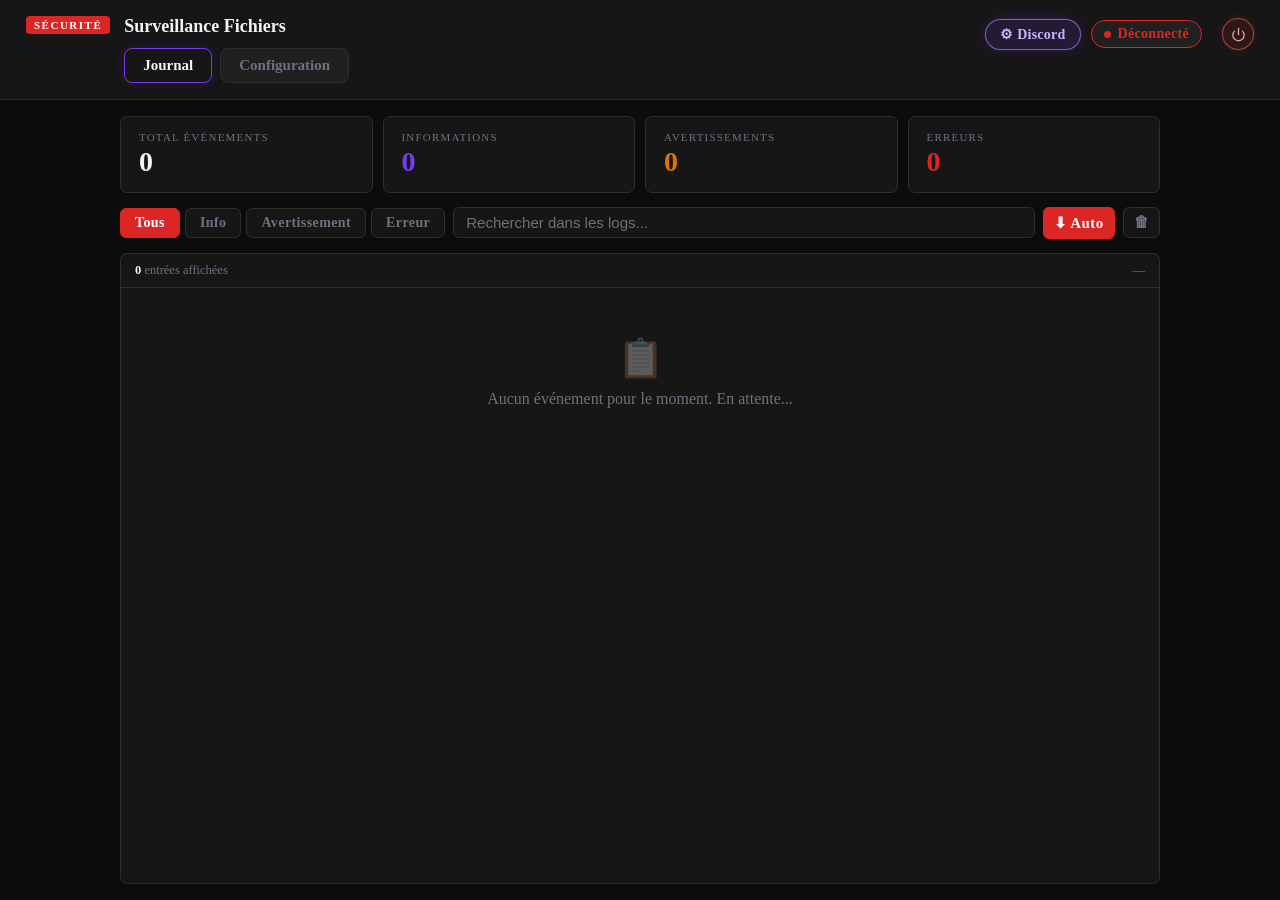
==== commit e7fcf536: "same position panel-control .control-layout" ====
--- a/templates/index.html
+++ b/templates/index.html
@@ -209,6 +209,8 @@
       overflow-x: hidden;
       scrollbar-gutter: stable;
     }
+    /* Même largeur utile et centrage que l’onglet Configuration */
+    #panel-logs,
     #panel-control .control-layout {
       max-width: 1040px;
       width: 100%;
@@ -654,12 +656,34 @@
     .btn-control.danger { border-color: rgba(220, 38, 38, 0.45); color: #fca5a5; }
     .btn-control.danger:hover { background: rgba(220, 38, 38, 0.12); }
     .control-hint { font-size: 12px; color: var(--muted); line-height: 1.45; margin: 0; }
-    #control-feedback { font-size: 14.5px; padding: 10px 12px; border-radius: 6px; display: none; margin-bottom: 4px; }
+    /* Hauteur fixe : l’apparition du message ne décale plus le reste (scroll éventuel dans la bannière) */
+    .control-feedback-slot {
+      flex-shrink: 0;
+      height: 60px;
+      margin-bottom: 4px;
+      box-sizing: border-box;
+    }
+    #control-feedback {
+      font-size: 14.5px;
+      padding: 10px 12px;
+      border-radius: 6px;
+      display: none;
+      margin: 0;
+      box-sizing: border-box;
+    }
     #control-feedback.ok {
-      display: block; background: rgba(34, 197, 94, 0.1); border: 1px solid rgba(34, 197, 94, 0.32); color: #86efac;
+      display: block;
+      height: 100%;
+      max-height: 100%;
+      overflow-y: auto;
+      background: rgba(34, 197, 94, 0.1); border: 1px solid rgba(34, 197, 94, 0.32); color: #86efac;
     }
     #control-feedback.err {
-      display: block; background: rgba(220, 38, 38, 0.1); border: 1px solid rgba(220, 38, 38, 0.32); color: #fca5a5;
+      display: block;
+      height: 100%;
+      max-height: 100%;
+      overflow-y: auto;
+      background: rgba(220, 38, 38, 0.1); border: 1px solid rgba(220, 38, 38, 0.32); color: #fca5a5;
     }
 
     .chmod-matrix-wrap { display: flex; flex-direction: column; gap: 12px; }
@@ -786,7 +810,9 @@
 
   <div id="panel-control" class="panel-hidden">
     <div class="control-layout">
-      <div id="control-feedback"></div>
+      <div class="control-feedback-slot" aria-live="polite">
+        <div id="control-feedback"></div>
+      </div>
       <div class="control-status-card">
         <div class="control-status-header">
           <h2>Configuration actuelle</h2>
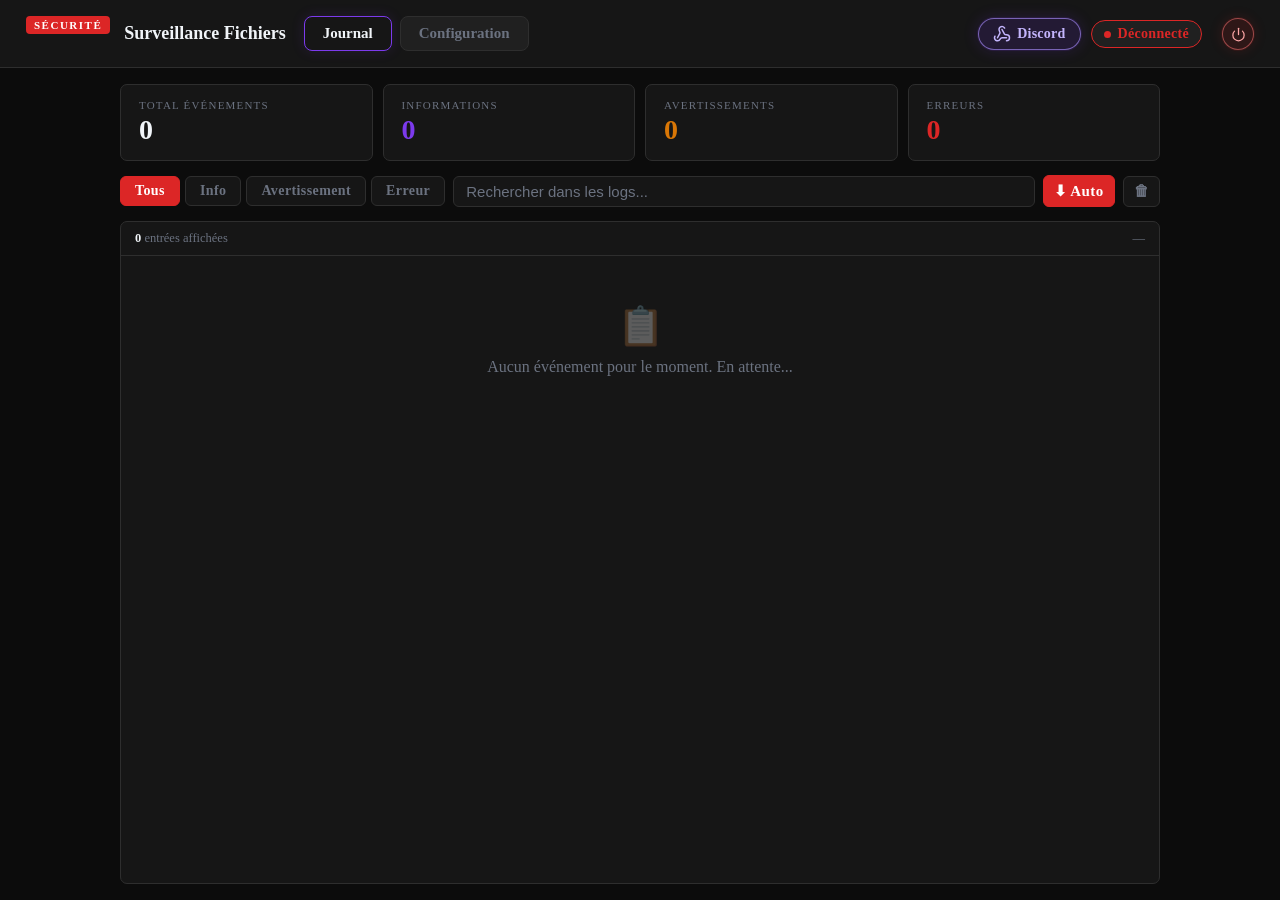
==== commit 7d898a4d: "style v02" ====
--- a/templates/index.html
+++ b/templates/index.html
@@ -77,7 +77,14 @@
       min-width: 0;
       display: flex;
       flex-direction: column;
-      gap: 10px;
+      gap: 0;
+    }
+    .header-title-row {
+      display: flex;
+      flex-wrap: wrap;
+      align-items: center;
+      gap: 12px 18px;
+      min-width: 0;
     }
     .header-badge {
       font-family: var(--font-ui-condensed);
@@ -143,6 +150,12 @@
       background: rgba(124, 58, 237, 0.28);
       box-shadow: 0 0 0 1px rgba(167, 139, 250, 0.25), 0 0 20px rgba(124, 58, 237, 0.28);
     }
+    .header-btn-discord .header-discord-icon {
+      width: 18px;
+      height: 18px;
+      flex-shrink: 0;
+      display: block;
+    }
     .header-btn-logout {
       border-color: rgba(248, 113, 113, 0.55);
       color: #fca5a5;
@@ -485,17 +498,29 @@
     }
     .form-input:focus { border-color: #555; }
     .form-hint { font-size: 11.5px; color: var(--muted); }
-    .discord-footer { display: flex; gap: 8px; padding: 12px 16px; border-top: 1px solid var(--border); }
-    .btn-save {
-      flex: 1; padding: 8px; background: var(--green); border: none;
-      border-radius: 6px; color: #fff; font-size: 15px; font-weight: 700; cursor: pointer;
-    }
-    .btn-save:hover { background: #15803d; }
-    .btn-test {
-      padding: 8px 14px; background: var(--surface2); border: 1px solid var(--border);
-      border-radius: 6px; color: var(--text); font-size: 14px; cursor: pointer;
-    }
-    .btn-test:hover { border-color: #555; }
+    .discord-footer {
+      display: flex; gap: 10px; padding: 12px 16px; border-top: 1px solid var(--border);
+    }
+    .btn-discord-footer {
+      font-family: var(--font-ui);
+      padding: 8px 16px;
+      background: var(--surface2);
+      border: 1px solid var(--border);
+      border-radius: 6px;
+      color: var(--text);
+      font-size: 14px;
+      font-weight: 600;
+      cursor: pointer;
+      transition: border-color .15s, background .15s;
+    }
+    .btn-discord-footer:hover { border-color: #555; background: var(--surface); }
+    .btn-discord-footer--primary {
+      flex: 1;
+      min-width: 0;
+      border-color: #444;
+      font-weight: 700;
+    }
+    .btn-discord-footer--primary:hover { border-color: #666; }
 
     /* ── Modal confirmation (suppression config surveillance) ─ */
     #confirm-remove-watch-modal {
@@ -569,6 +594,7 @@
     /* ── Onglets Journal / Surveillance ──────────────────────── */
     .main-tabs {
       display: flex;
+      align-items: center;
       gap: 8px;
       flex-wrap: wrap;
       flex-shrink: 0;
@@ -585,7 +611,13 @@
       box-shadow: 0 0 14px rgba(124, 58, 237, 0.14);
     }
     .panel-hidden { display: none !important; }
-    .control-layout { display: flex; flex-direction: column; gap: 14px; }
+    .control-layout {
+      display: flex;
+      flex-direction: column;
+      gap: 14px;
+      position: relative;
+      min-height: 0;
+    }
     .control-status-card {
       background: var(--surface); border: 1px solid var(--border); border-radius: var(--radius);
       padding: 14px 16px;
@@ -606,6 +638,7 @@
     .control-status-card pre {
       font-family: 'Cascadia Code', Consolas, monospace;
       font-size: 12.5px; line-height: 1.45; overflow: auto; max-height: 240px;
+      scrollbar-gutter: stable;
       background: var(--bg); padding: 10px 12px; border-radius: 6px; margin: 0;
       color: var(--text); border: 1px solid var(--border); white-space: pre-wrap; word-break: break-all;
     }
@@ -614,13 +647,40 @@
       grid-template-columns: repeat(3, minmax(0, 1fr));
       gap: 12px;
     }
-    .control-chmod-monitor-row {
+    .control-retirer-monitor-row {
       grid-column: 1 / -1;
       display: grid;
-      grid-template-columns: 2fr 1fr;
+      grid-template-columns: 1fr 1fr;
       gap: 12px;
       align-items: stretch;
       min-width: 0;
+    }
+    .control-chmod-danger-row {
+      grid-column: 1 / -1;
+      display: grid;
+      grid-template-columns: minmax(0, 2fr) minmax(0, 1fr);
+      gap: 12px;
+      align-items: start;
+      min-width: 0;
+    }
+    .control-card--monitor {
+      padding: 12px 14px;
+      gap: 8px;
+    }
+    .control-card--monitor h3 {
+      font-size: 10px;
+      letter-spacing: 0.85px;
+    }
+    .control-card--monitor .control-hint {
+      font-size: 11px;
+      line-height: 1.35;
+    }
+    .control-card--monitor .btn-control.primary {
+      margin-top: auto;
+    }
+    .control-card--danger-reset {
+      padding: 12px 14px;
+      gap: 8px;
     }
     .control-card {
       background: var(--surface); border: 1px solid var(--border); border-radius: var(--radius);
@@ -639,50 +699,92 @@
     .control-input.mono { font-family: 'Cascadia Code', Consolas, monospace; font-size: 12.5px; }
     .control-select { cursor: pointer; }
     .control-row { display: flex; gap: 8px; flex-wrap: wrap; align-items: center; }
+    /* Secondaire : même famille violette que .primary, un cran plus discret (Retirer, Annuler, etc.) */
     .btn-control {
       font-family: var(--font-ui);
-      padding: 7px 14px; border-radius: 6px; border: 1px solid var(--border);
-      background: var(--surface2); color: var(--text); font-size: 14px; font-weight: 600;
-      cursor: pointer; transition: all .15s;
-    }
-    .btn-control:hover { border-color: var(--purple); color: var(--text); }
+      padding: 7px 14px;
+      border-radius: 6px;
+      border: 1px solid rgba(167, 139, 250, 0.38);
+      background: rgba(124, 58, 237, 0.1);
+      color: #d8b4fe;
+      font-size: 14px;
+      font-weight: 600;
+      cursor: pointer;
+      transition: background .18s, border-color .18s, color .18s, box-shadow .18s;
+    }
+    .btn-control:hover {
+      border-color: rgba(196, 181, 253, 0.72);
+      color: #f3e8ff;
+      background: rgba(124, 58, 237, 0.24);
+      box-shadow: 0 0 14px rgba(124, 58, 237, 0.22);
+    }
     .btn-control.primary {
-      background: rgba(124, 58, 237, 0.22); border-color: rgba(167, 139, 250, 0.45); color: #e9d5ff;
-    }
-    .btn-control.primary:hover { background: rgba(124, 58, 237, 0.32); }
+      background: rgba(124, 58, 237, 0.28);
+      border-color: rgba(196, 181, 253, 0.55);
+      color: #f3e8ff;
+    }
+    .btn-control.primary:hover {
+      background: rgba(124, 58, 237, 0.44);
+      border-color: #c4b5fd;
+      box-shadow: 0 0 18px rgba(124, 58, 237, 0.32);
+    }
     .btn-control.warn {
-      background: rgba(217, 119, 6, 0.15); border-color: rgba(217, 119, 6, 0.4); color: #fdba74;
-    }
-    .btn-control.danger { border-color: rgba(220, 38, 38, 0.45); color: #fca5a5; }
-    .btn-control.danger:hover { background: rgba(220, 38, 38, 0.12); }
+      background: rgba(217, 119, 6, 0.15);
+      border-color: rgba(217, 119, 6, 0.45);
+      color: #fdba74;
+    }
+    .btn-control.warn:hover {
+      background: rgba(217, 119, 6, 0.28);
+      border-color: rgba(251, 191, 36, 0.65);
+      color: #fde68a;
+      box-shadow: 0 0 14px rgba(217, 119, 6, 0.22);
+    }
+    .btn-control.danger {
+      border-color: rgba(248, 113, 113, 0.5);
+      color: #fca5a5;
+      background: rgba(220, 38, 38, 0.1);
+    }
+    .btn-control.danger:hover {
+      background: rgba(220, 38, 38, 0.24);
+      border-color: rgba(252, 165, 165, 0.75);
+      color: #fecaca;
+      box-shadow: 0 0 14px rgba(220, 38, 38, 0.22);
+    }
     .control-hint { font-size: 12px; color: var(--muted); line-height: 1.45; margin: 0; }
-    /* Hauteur fixe : l’apparition du message ne décale plus le reste (scroll éventuel dans la bannière) */
+    /*
+      Bandeau de feedback : hauteur plafonnée + min-height:0 pour le flex
+      (sinon min-height:auto laisse le bloc grandir avec le texte et repousse tout le panneau).
+    */
     .control-feedback-slot {
-      flex-shrink: 0;
-      height: 60px;
-      margin-bottom: 4px;
+      flex: 0 0 40px;
+      height: 40px;
+      max-height: 40px;
+      min-height: 0;
+      margin-bottom: 6px;
+      overflow: hidden;
       box-sizing: border-box;
     }
     #control-feedback {
-      font-size: 14.5px;
-      padding: 10px 12px;
+      font-size: 12.5px;
+      line-height: 1.35;
+      padding: 6px 10px;
       border-radius: 6px;
       display: none;
       margin: 0;
       box-sizing: border-box;
+      max-height: 100%;
+      overflow-x: hidden;
+      overflow-y: auto;
+      scrollbar-gutter: stable;
     }
     #control-feedback.ok {
       display: block;
       height: 100%;
-      max-height: 100%;
-      overflow-y: auto;
       background: rgba(34, 197, 94, 0.1); border: 1px solid rgba(34, 197, 94, 0.32); color: #86efac;
     }
     #control-feedback.err {
       display: block;
       height: 100%;
-      max-height: 100%;
-      overflow-y: auto;
       background: rgba(220, 38, 38, 0.1); border: 1px solid rgba(220, 38, 38, 0.32); color: #fca5a5;
     }
 
@@ -733,7 +835,8 @@
       .log-entry  { grid-template-columns: 1fr; }
       .log-cell   { border-right: none; padding: 4px 11px; }
       .control-grid { grid-template-columns: 1fr; }
-      .control-chmod-monitor-row { grid-template-columns: 1fr; }
+      .control-retirer-monitor-row,
+      .control-chmod-danger-row { grid-template-columns: 1fr; }
     }
   </style>
 </head>
@@ -744,14 +847,24 @@
   <div class="header-row">
     <div class="header-badge">SÉCURITÉ</div>
     <div class="header-title-block">
-      <div class="header-title">Surveillance Fichiers</div>
-      <div class="main-tabs" role="tablist">
-        <button type="button" class="main-tab active" id="tab-logs" role="tab" aria-selected="true" onclick="switchMainTab('logs')">Journal</button>
-        <button type="button" class="main-tab" id="tab-control" role="tab" aria-selected="false" onclick="switchMainTab('control')">Configuration</button>
+      <div class="header-title-row">
+        <div class="header-title">Surveillance Fichiers</div>
+        <div class="main-tabs" role="tablist">
+          <button type="button" class="main-tab active" id="tab-logs" role="tab" aria-selected="true" onclick="switchMainTab('logs')">Journal</button>
+          <button type="button" class="main-tab" id="tab-control" role="tab" aria-selected="false" onclick="switchMainTab('control')">Configuration</button>
+        </div>
       </div>
     </div>
     <div class="header-trailing">
-      <button type="button" class="header-btn header-btn-discord" onclick="openDiscordModal()" title="Webhook Discord : rappel toutes les 3 h (sans alertes fichiers)">⚙ Discord</button>
+      <button type="button" class="header-btn header-btn-discord" onclick="openDiscordModal()" title="Webhook Discord : rappel toutes les 3 h (sans alertes fichiers)">
+        <!-- Lucide « webhook » (ISC) — https://lucide.dev/icons/webhook -->
+        <svg class="header-discord-icon" xmlns="http://www.w3.org/2000/svg" viewBox="0 0 24 24" fill="none" stroke="currentColor" stroke-width="2" stroke-linecap="round" stroke-linejoin="round" aria-hidden="true">
+          <path d="M18 16.98h-5.99c-1.1 0-1.95.94-2.48 1.9A4 4 0 0 1 2 17c.01-.7.2-1.4.57-2" />
+          <path d="m6 17 3.13-5.78c.53-.97.1-2.18-.5-3.1a4 4 0 1 1 6.89-4.06" />
+          <path d="m12 6 3.13 5.73C15.66 12.7 16.9 13 18 13a4 4 0 0 1 0 8" />
+        </svg>
+        Discord
+      </button>
       <div id="status-pill" class="connecting">
         <div class="dot"></div>
         <span id="status-text">Connexion…</span>
@@ -839,58 +952,60 @@
           <input class="control-input mono" id="ctl-add-filename" type="text" placeholder="ex. notes.txt" />
           <button type="button" class="btn-control primary" onclick="ctlAddFile()">Ajouter</button>
         </div>
-        <div class="control-card">
-          <h3>Retirer un fichier de la liste</h3>
-          <p class="control-hint">Retire le fichier choisi de la liste surveillée.</p>
-          <select class="control-select mono" id="ctl-remove-select"><option value="">— Choisir un fichier —</option></select>
-          <button type="button" class="btn-control" onclick="ctlRemoveFile()">Retirer</button>
+        <div class="control-retirer-monitor-row">
+          <div class="control-card">
+            <h3>Retirer un fichier de la liste</h3>
+            <p class="control-hint">Retire le fichier choisi de la liste surveillée.</p>
+            <select class="control-select mono" id="ctl-remove-select"><option value="">— Choisir un fichier —</option></select>
+            <button type="button" class="btn-control" onclick="ctlRemoveFile()">Retirer</button>
+          </div>
+          <div class="control-card control-card--monitor">
+            <h3>Surveillance (terminal intégré)</h3>
+            <p class="control-hint" title="Démarre un thread start_monitor. Si la surveillance tourne déjà, les alertes peuvent être dupliquées.">Thread <code>start_monitor</code> — doublons possibles si déjà actif.</p>
+            <div class="control-row">
+              <label class="control-hint" for="ctl-monitor-interval" style="margin:0;">Intervalle (s)</label>
+              <input class="control-input mono" id="ctl-monitor-interval" type="number" min="1" max="3600" value="1" style="max-width:88px;" />
+            </div>
+            <button type="button" class="btn-control primary" onclick="ctlStartMonitor()">Lancer</button>
+          </div>
         </div>
-        <div class="control-card">
-          <h3>Supprimer toute la configuration</h3>
-          <p class="control-hint">Réinitialise complètement la surveillance.</p>
-          <button type="button" class="btn-control danger" onclick="openConfirmRemoveWatch()">Supprimer la configuration</button>
-        </div>
-        <div class="control-chmod-monitor-row">
-        <div class="control-card control-card--chmod">
-          <h3>Modifier les permissions</h3>
-          <p class="control-hint">Saisissez un mode octal (ex. 644) ou cochez Lecture / Écriture / Exécution — les deux restent synchronisés. Écriture = modifier le contenu du fichier ; exécution = lancer comme programme. Le mode se met à jour selon le fichier choisi.</p>
-          <select class="control-select mono" id="ctl-chmod-select" onchange="syncChmodFieldsFromSelection()"><option value="">— Fichier —</option></select>
-          <div class="chmod-matrix-wrap">
-            <div class="chmod-octal-row control-row">
-              <label class="control-hint" for="ctl-chmod-mode" style="margin:0;">Mode octal</label>
-              <input class="control-input mono" id="ctl-chmod-mode" type="text" placeholder="644" maxlength="4" inputmode="numeric" style="max-width:88px;" value="644" oninput="syncChmodFromOctalInput()" />
-              <span class="control-hint" id="chmod-mode-hint" style="margin:0;">→ rw-r--r--</span>
+        <div class="control-chmod-danger-row">
+          <div class="control-card control-card--chmod">
+            <h3>Modifier les permissions</h3>
+            <p class="control-hint">Saisissez un mode octal (ex. 644) ou cochez Lecture / Écriture / Exécution — les deux restent synchronisés. Écriture = modifier le contenu du fichier ; exécution = lancer comme programme. Le mode se met à jour selon le fichier choisi.</p>
+            <select class="control-select mono" id="ctl-chmod-select" onchange="syncChmodFieldsFromSelection()"><option value="">— Fichier —</option></select>
+            <div class="chmod-matrix-wrap">
+              <div class="chmod-octal-row control-row">
+                <label class="control-hint" for="ctl-chmod-mode" style="margin:0;">Mode octal</label>
+                <input class="control-input mono" id="ctl-chmod-mode" type="text" placeholder="644" maxlength="4" inputmode="numeric" style="max-width:88px;" value="644" oninput="syncChmodFromOctalInput()" />
+                <span class="control-hint" id="chmod-mode-hint" style="margin:0;">→ rw-r--r--</span>
+              </div>
+              <div class="chmod-matrix" role="group" aria-label="Permissions par catégorie">
+                <div class="chmod-matrix-head"></div>
+                <div class="chmod-matrix-head">Lecture</div>
+                <div class="chmod-matrix-head">Écriture</div>
+                <div class="chmod-matrix-head">Exécution</div>
+                <div class="chmod-row-label">Propriétaire</div>
+                <div class="chmod-cell"><label title="Lecture"><input type="checkbox" id="ctl-chmod-u-r" onchange="syncChmodFromBoxes()" /> L</label></div>
+                <div class="chmod-cell"><label title="Écriture (modifier le fichier)"><input type="checkbox" id="ctl-chmod-u-w" onchange="syncChmodFromBoxes()" /> E</label></div>
+                <div class="chmod-cell"><label title="Exécution"><input type="checkbox" id="ctl-chmod-u-x" onchange="syncChmodFromBoxes()" /> X</label></div>
+                <div class="chmod-row-label">Groupe</div>
+                <div class="chmod-cell"><label title="Lecture"><input type="checkbox" id="ctl-chmod-g-r" onchange="syncChmodFromBoxes()" /> L</label></div>
+                <div class="chmod-cell"><label title="Écriture (modifier le fichier)"><input type="checkbox" id="ctl-chmod-g-w" onchange="syncChmodFromBoxes()" /> E</label></div>
+                <div class="chmod-cell"><label title="Exécution"><input type="checkbox" id="ctl-chmod-g-x" onchange="syncChmodFromBoxes()" /> X</label></div>
+                <div class="chmod-row-label">Autres</div>
+                <div class="chmod-cell"><label title="Lecture"><input type="checkbox" id="ctl-chmod-o-r" onchange="syncChmodFromBoxes()" /> L</label></div>
+                <div class="chmod-cell"><label title="Écriture (modifier le fichier)"><input type="checkbox" id="ctl-chmod-o-w" onchange="syncChmodFromBoxes()" /> E</label></div>
+                <div class="chmod-cell"><label title="Exécution"><input type="checkbox" id="ctl-chmod-o-x" onchange="syncChmodFromBoxes()" /> X</label></div>
+              </div>
             </div>
-            <div class="chmod-matrix" role="group" aria-label="Permissions par catégorie">
-              <div class="chmod-matrix-head"></div>
-              <div class="chmod-matrix-head">Lecture</div>
-              <div class="chmod-matrix-head">Écriture</div>
-              <div class="chmod-matrix-head">Exécution</div>
-              <div class="chmod-row-label">Propriétaire</div>
-              <div class="chmod-cell"><label title="Lecture"><input type="checkbox" id="ctl-chmod-u-r" onchange="syncChmodFromBoxes()" /> L</label></div>
-              <div class="chmod-cell"><label title="Écriture (modifier le fichier)"><input type="checkbox" id="ctl-chmod-u-w" onchange="syncChmodFromBoxes()" /> E</label></div>
-              <div class="chmod-cell"><label title="Exécution"><input type="checkbox" id="ctl-chmod-u-x" onchange="syncChmodFromBoxes()" /> X</label></div>
-              <div class="chmod-row-label">Groupe</div>
-              <div class="chmod-cell"><label title="Lecture"><input type="checkbox" id="ctl-chmod-g-r" onchange="syncChmodFromBoxes()" /> L</label></div>
-              <div class="chmod-cell"><label title="Écriture (modifier le fichier)"><input type="checkbox" id="ctl-chmod-g-w" onchange="syncChmodFromBoxes()" /> E</label></div>
-              <div class="chmod-cell"><label title="Exécution"><input type="checkbox" id="ctl-chmod-g-x" onchange="syncChmodFromBoxes()" /> X</label></div>
-              <div class="chmod-row-label">Autres</div>
-              <div class="chmod-cell"><label title="Lecture"><input type="checkbox" id="ctl-chmod-o-r" onchange="syncChmodFromBoxes()" /> L</label></div>
-              <div class="chmod-cell"><label title="Écriture (modifier le fichier)"><input type="checkbox" id="ctl-chmod-o-w" onchange="syncChmodFromBoxes()" /> E</label></div>
-              <div class="chmod-cell"><label title="Exécution"><input type="checkbox" id="ctl-chmod-o-x" onchange="syncChmodFromBoxes()" /> X</label></div>
-            </div>
+            <button type="button" class="btn-control primary" onclick="ctlChmod()">Appliquer changement</button>
           </div>
-          <button type="button" class="btn-control primary" onclick="ctlChmod()">Appliquer changement</button>
-        </div>
-        <div class="control-card control-card--monitor">
-          <h3>Lancer la surveillance (terminal intégré)</h3>
-          <p class="control-hint">Démarre un thread <code>start_monitor</code>. Si la surveillance tourne déjà (ex. lancement avec le panel), les alertes peuvent être dupliquées.</p>
-          <div class="control-row">
-            <label class="control-hint" for="ctl-monitor-interval">Intervalle (s)</label>
-            <input class="control-input mono" id="ctl-monitor-interval" type="number" min="1" max="3600" value="1" style="max-width:88px;" />
+          <div class="control-card control-card--danger-reset">
+            <h3>Supprimer toute la configuration</h3>
+            <p class="control-hint">Réinitialise dossier ciblé, liste et mode.</p>
+            <button type="button" class="btn-control danger" onclick="openConfirmRemoveWatch()">Supprimer la configuration</button>
           </div>
-          <button type="button" class="btn-control primary" onclick="ctlStartMonitor()">Lancer la surveillance</button>
-        </div>
         </div>
       </div>
     </div>
@@ -916,7 +1031,6 @@
 <div id="discord-overlay" class="overlay" onclick="handleDiscordOverlay(event)">
   <div id="discord-modal">
     <div class="discord-header">
-      <span style="font-size:20px">🔔</span>
       <h3>Notifications Discord</h3>
       <div class="modal-close" onclick="closeDiscordModal()">✕</div>
     </div>
@@ -929,12 +1043,11 @@
       <div class="form-group">
         <label class="form-label">URL du panel (lien dans le message Discord)</label>
         <input class="form-input" id="discord-panel-url" type="text" placeholder="http://192.168.1.68:5000" />
-        <span class="form-hint">L'URL que vos collègues utiliseront pour accéder au panel</span>
       </div>
     </div>
     <div class="discord-footer">
-      <button class="btn-test" onclick="testDiscord()">🧪 Tester</button>
-      <button class="btn-save" onclick="saveDiscordConfig()">💾 Enregistrer</button>
+      <button type="button" class="btn-discord-footer" onclick="testDiscord()">Tester</button>
+      <button type="button" class="btn-discord-footer btn-discord-footer--primary" onclick="saveDiscordConfig()">Enregistrer</button>
     </div>
   </div>
 </div>
@@ -1442,7 +1555,10 @@
     applySnapshotToSelects(cachedControlSnapshot);
     return;
   }
-  pre.textContent = 'Chargement…';
+  /* Ne pas vider le JSON si un état existe : évite le saut de mise en page au clic sur Actualiser */
+  if (cachedControlSnapshot == null) {
+    pre.textContent = 'Chargement…';
+  }
   const res = await fetch('/api/control/status', { credentials: 'same-origin' });
   if (res.status === 401) { window.location.href = '/login'; return; }
   const snap = await res.json();
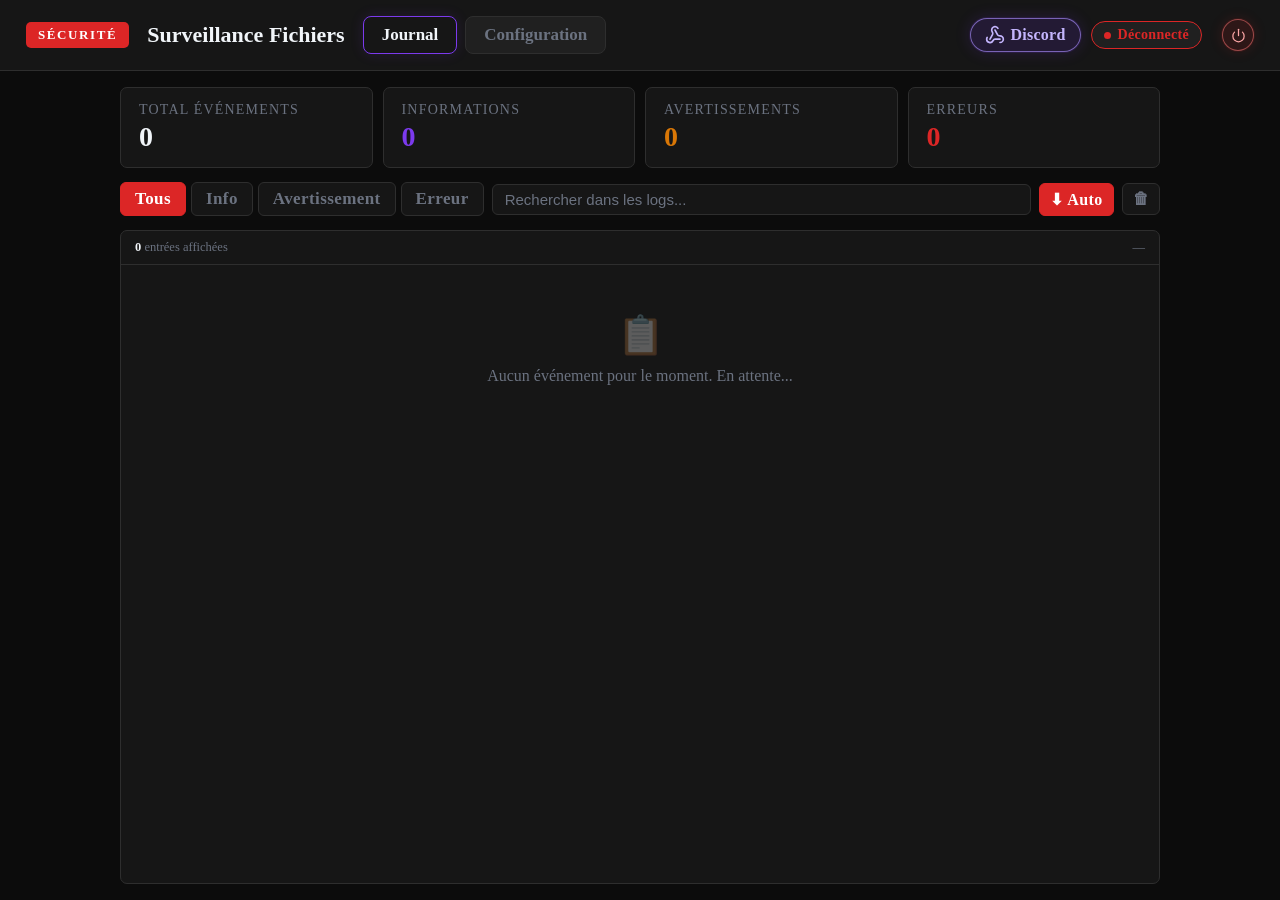
==== commit 3ed7fb85: "style v03 font size" ====
--- a/templates/index.html
+++ b/templates/index.html
@@ -90,14 +90,17 @@
       font-family: var(--font-ui-condensed);
       background: var(--red);
       color: #fff;
-      font-size: 11px;
+      font-size: 13px;
       font-weight: 800;
-      letter-spacing: 1.5px;
-      padding: 3px 8px;
-      border-radius: 4px;
+      letter-spacing: 1.6px;
+      padding: 6px 12px;
+      border-radius: 5px;
       text-transform: uppercase;
-    }
-    .header-title { font-size: 18px; font-weight: 700; line-height: 1.2; }
+      flex-shrink: 0;
+      line-height: 1.15;
+      align-self: center;
+    }
+    .header-title { font-size: 22px; font-weight: 700; line-height: 1.2; }
 
     /* ── Status pill ─────────────────────────────────────────── */
     #status-pill {
@@ -130,7 +133,7 @@
       gap: 6px;
       padding: 6px 14px;
       border-radius: 20px;
-      font-size: 14px;
+      font-size: 16px;
       font-weight: 600;
       letter-spacing: .25px;
       cursor: pointer;
@@ -151,8 +154,8 @@
       box-shadow: 0 0 0 1px rgba(167, 139, 250, 0.25), 0 0 20px rgba(124, 58, 237, 0.28);
     }
     .header-btn-discord .header-discord-icon {
-      width: 18px;
-      height: 18px;
+      width: 20px;
+      height: 20px;
       flex-shrink: 0;
       display: block;
     }
@@ -245,7 +248,7 @@
     .stat-card:hover { border-color: #444; }
     .stat-label {
       font-family: var(--font-ui-condensed);
-      font-size: 11px; text-transform: uppercase; letter-spacing: 1.2px; color: var(--muted);
+      font-size: 14px; text-transform: uppercase; letter-spacing: 1.2px; color: var(--muted);
     }
     .stat-value { font-size: 28px; font-weight: 700; font-variant-numeric: tabular-nums; }
     .stat-card.total .stat-value { color: var(--text); }
@@ -262,18 +265,19 @@
       flex-shrink: 0;
     }
     .filter-group { display: flex; gap: 5px; }
+    .filter-group .btn { font-size: 17px; }
     .btn {
       font-family: var(--font-ui);
       padding: 6px 14px; border-radius: 6px; border: 1px solid var(--border);
       background: var(--surface); color: var(--muted);
-      font-size: 14px; font-weight: 600; cursor: pointer; letter-spacing: .4px; transition: all .15s;
+      font-size: 16px; font-weight: 600; cursor: pointer; letter-spacing: .4px; transition: all .15s;
     }
     .btn:hover { border-color: #555; color: var(--text); }
     .btn.active       { background: var(--red);    border-color: var(--red);    color: #fff; }
     .btn.active.warn  { background: var(--orange);  border-color: var(--orange); color: #fff; }
     .btn.active.info  { background: var(--purple);  border-color: var(--purple); color: #fff; }
     .btn.active.ok    { background: var(--green);   border-color: var(--green);  color: #fff; }
-    .btn-icon { padding: 6px 10px; font-size: 15px; }
+    .btn-icon { padding: 6px 10px; font-size: 16px; }
     .search-wrap { flex: 1; min-width: 160px; }
     .search-input {
       width: 100%; padding: 6px 12px;
@@ -475,52 +479,104 @@
     .d-str { color: var(--green-s); }
     .d-special { color: var(--red-soft); font-style: italic; margin-top: 4px; font-size: 11.5px; }
 
-    /* ── Discord settings modal ──────────────────────────────── */
+    /* ── Discord settings modal (thème violet, aligné sur le panel) ─ */
     #discord-modal {
-      background: var(--surface); border: 1px solid var(--border);
-      border-radius: 10px; width: min(460px, 93vw);
-      overflow: hidden; display: flex; flex-direction: column;
-      box-shadow: 0 24px 80px rgba(0,0,0,.8);
+      background: var(--surface);
+      border: 1px solid rgba(167, 139, 250, 0.38);
+      border-radius: 10px;
+      width: min(460px, 93vw);
+      overflow: hidden;
+      display: flex;
+      flex-direction: column;
+      box-shadow:
+        0 24px 80px rgba(0, 0, 0, 0.78),
+        0 0 0 1px rgba(124, 58, 237, 0.12),
+        0 0 40px rgba(124, 58, 237, 0.14);
       animation: modalIn .18s ease;
     }
     .discord-header {
-      display: flex; align-items: center; gap: 10px;
-      padding: 14px 16px; border-bottom: 1px solid var(--border);
-      background: var(--surface2);
-    }
-    .discord-header h3 { flex: 1; font-size: 16px; font-weight: 700; }
-    .discord-body { padding: 16px; display: flex; flex-direction: column; gap: 12px; }
+      display: flex;
+      align-items: center;
+      gap: 10px;
+      padding: 14px 16px;
+      border-bottom: 1px solid rgba(167, 139, 250, 0.3);
+      background: linear-gradient(180deg, rgba(124, 58, 237, 0.16) 0%, rgba(124, 58, 237, 0.06) 100%);
+    }
+    .discord-header h3 {
+      flex: 1;
+      font-size: 16px;
+      font-weight: 700;
+      color: #ede9fe;
+    }
+    .discord-body {
+      padding: 16px;
+      display: flex;
+      flex-direction: column;
+      gap: 12px;
+      background: rgba(124, 58, 237, 0.04);
+    }
     .form-group { display: flex; flex-direction: column; gap: 5px; }
-    .form-label { font-size: 12px; font-weight: 600; color: var(--muted); text-transform: uppercase; letter-spacing: .8px; }
+    .form-label {
+      font-size: 12px;
+      font-weight: 600;
+      color: #c4b5fd;
+      text-transform: uppercase;
+      letter-spacing: .8px;
+    }
     .form-input {
-      padding: 8px 12px; background: var(--bg); border: 1px solid var(--border);
-      border-radius: 6px; color: var(--text); font-size: 14.5px; outline: none; transition: border-color .15s;
-    }
-    .form-input:focus { border-color: #555; }
-    .form-hint { font-size: 11.5px; color: var(--muted); }
+      padding: 8px 12px;
+      background: var(--bg);
+      border: 1px solid rgba(167, 139, 250, 0.28);
+      border-radius: 6px;
+      color: var(--text);
+      font-size: 14.5px;
+      outline: none;
+      transition: border-color .07s ease-out, box-shadow .07s ease-out;
+    }
+    .form-input:focus {
+      border-color: rgba(196, 181, 253, 0.7);
+      box-shadow: 0 0 0 1px rgba(124, 58, 237, 0.28);
+    }
+    .form-hint { font-size: 11.5px; color: #a78bfa; opacity: 0.92; }
     .discord-footer {
-      display: flex; gap: 10px; padding: 12px 16px; border-top: 1px solid var(--border);
+      display: flex;
+      gap: 10px;
+      padding: 12px 16px;
+      border-top: 1px solid rgba(167, 139, 250, 0.26);
+      background: rgba(124, 58, 237, 0.06);
     }
     .btn-discord-footer {
       font-family: var(--font-ui);
       padding: 8px 16px;
-      background: var(--surface2);
-      border: 1px solid var(--border);
+      background: rgba(124, 58, 237, 0.12);
+      border: 1px solid rgba(167, 139, 250, 0.4);
       border-radius: 6px;
-      color: var(--text);
-      font-size: 14px;
+      color: #ddd6fe;
+      font-size: 16px;
       font-weight: 600;
       cursor: pointer;
-      transition: border-color .15s, background .15s;
-    }
-    .btn-discord-footer:hover { border-color: #555; background: var(--surface); }
+      transition: border-color .07s ease-out, background .07s ease-out, color .07s ease-out, box-shadow .07s ease-out;
+    }
+    .btn-discord-footer:hover {
+      border-color: rgba(196, 181, 253, 0.75);
+      background: rgba(124, 58, 237, 0.26);
+      color: #faf5ff;
+      box-shadow: 0 0 14px rgba(124, 58, 237, 0.22);
+    }
     .btn-discord-footer--primary {
       flex: 1;
       min-width: 0;
-      border-color: #444;
+      border-color: rgba(196, 181, 253, 0.52);
+      background: rgba(124, 58, 237, 0.28);
+      color: #f5f3ff;
       font-weight: 700;
     }
-    .btn-discord-footer--primary:hover { border-color: #666; }
+    .btn-discord-footer--primary:hover {
+      border-color: #d8b4fe;
+      background: rgba(124, 58, 237, 0.42);
+      color: #faf5ff;
+      box-shadow: 0 0 18px rgba(124, 58, 237, 0.32);
+    }
 
     /* ── Modal confirmation (suppression config surveillance) ─ */
     #confirm-remove-watch-modal {
@@ -587,7 +643,7 @@
     #scroll-btn {
       display: none; position: fixed; bottom: 22px; left: 50%; transform: translateX(-50%);
       padding: 7px 18px; background: var(--red); color: #fff;
-      border-radius: 20px; font-size: 12.5px; font-weight: 700; border: none; cursor: pointer;
+      border-radius: 20px; font-size: 16px; font-weight: 700; border: none; cursor: pointer;
       box-shadow: 0 4px 20px rgba(220,38,38,.4); z-index: 50;
     }
 
@@ -602,7 +658,7 @@
     .main-tab {
       font-family: var(--font-ui-condensed);
       padding: 8px 18px; border-radius: 8px; border: 1px solid var(--border);
-      background: var(--surface2); color: var(--muted); font-size: 15px; font-weight: 600;
+      background: var(--surface2); color: var(--muted); font-size: 17px; font-weight: 600;
       cursor: pointer; transition: all .15s;
     }
     .main-tab:hover { color: var(--text); border-color: #555; }
@@ -632,7 +688,7 @@
     }
     .control-status-card h2 {
       font-family: var(--font-ui-condensed);
-      font-size: 12px; text-transform: uppercase; letter-spacing: 1px; color: var(--muted);
+      font-size: 17px; text-transform: uppercase; letter-spacing: 1px; color: var(--muted);
       font-weight: 800; margin: 0;
     }
     .control-status-card pre {
@@ -668,12 +724,12 @@
       gap: 8px;
     }
     .control-card--monitor h3 {
-      font-size: 10px;
-      letter-spacing: 0.85px;
+      font-size: 14px;
+      letter-spacing: 1px;
     }
     .control-card--monitor .control-hint {
-      font-size: 11px;
-      line-height: 1.35;
+      font-size: 14px;
+      line-height: 1.4;
     }
     .control-card--monitor .btn-control.primary {
       margin-top: auto;
@@ -689,7 +745,7 @@
     }
     .control-card h3 {
       font-family: var(--font-ui-condensed);
-      font-size: 11px; text-transform: uppercase; letter-spacing: 1px; color: #fff;
+      font-size: 14px; text-transform: uppercase; letter-spacing: 1px; color: #fff;
       font-weight: 800; margin: 0;
     }
     .control-input, .control-select {
@@ -707,7 +763,7 @@
       border: 1px solid rgba(167, 139, 250, 0.38);
       background: rgba(124, 58, 237, 0.1);
       color: #d8b4fe;
-      font-size: 14px;
+      font-size: 16px;
       font-weight: 600;
       cursor: pointer;
       transition: background .18s, border-color .18s, color .18s, box-shadow .18s;
@@ -750,7 +806,7 @@
       color: #fecaca;
       box-shadow: 0 0 14px rgba(220, 38, 38, 0.22);
     }
-    .control-hint { font-size: 12px; color: var(--muted); line-height: 1.45; margin: 0; }
+    .control-hint { font-size: 14px; color: var(--muted); line-height: 1.45; margin: 0; }
     /*
       Bandeau de feedback : hauteur plafonnée + min-height:0 pour le flex
       (sinon min-height:auto laisse le bloc grandir avec le texte et repousse tout le panneau).
@@ -845,9 +901,9 @@
 <!-- ── Header ─────────────────────────────────────────────── -->
 <header>
   <div class="header-row">
-    <div class="header-badge">SÉCURITÉ</div>
     <div class="header-title-block">
       <div class="header-title-row">
+        <div class="header-badge">SÉCURITÉ</div>
         <div class="header-title">Surveillance Fichiers</div>
         <div class="main-tabs" role="tablist">
           <button type="button" class="main-tab active" id="tab-logs" role="tab" aria-selected="true" onclick="switchMainTab('logs')">Journal</button>
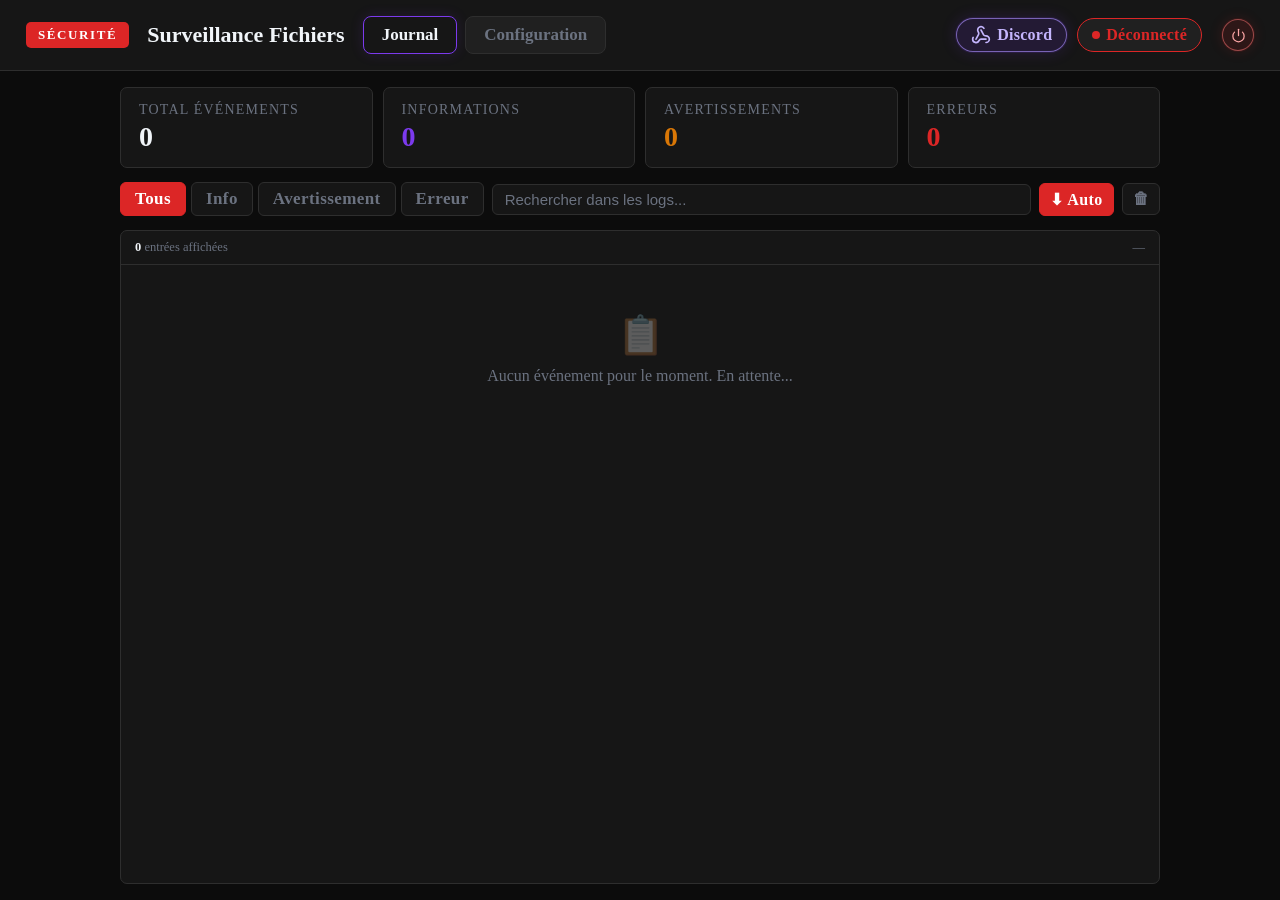
==== commit 9d65f235: "style v03 logos" ====
--- a/templates/index.html
+++ b/templates/index.html
@@ -103,14 +103,31 @@
     .header-title { font-size: 22px; font-weight: 700; line-height: 1.2; }
 
     /* ── Status pill ─────────────────────────────────────────── */
+    /* Même gabarit que .header-btn (ex. Discord) : padding, typo, rayon */
     #status-pill {
       font-family: var(--font-ui);
-      display: flex; align-items: center; gap: 7px;
-      padding: 5px 12px; border-radius: 20px;
-      font-size: 14px; font-weight: 600; letter-spacing: .3px;
-      background: var(--surface2); border: 1px solid var(--border); transition: all .3s;
-    }
-    .dot { width: 7px; height: 7px; border-radius: 50%; background: var(--muted); transition: background .3s; }
+      display: flex;
+      align-items: center;
+      gap: 6px;
+      padding: 6px 14px;
+      border-radius: 20px;
+      font-size: 16px;
+      font-weight: 600;
+      letter-spacing: 0.25px;
+      line-height: 1.2;
+      box-sizing: border-box;
+      background: var(--surface2);
+      border: 1px solid var(--border);
+      transition: all 0.3s;
+    }
+    .dot {
+      width: 8px;
+      height: 8px;
+      border-radius: 50%;
+      background: var(--muted);
+      transition: background 0.3s;
+      flex-shrink: 0;
+    }
     /* Jaune : en attente de flux SSE (connexion / reconnexion) */
     #status-pill.connecting {
       border-color: rgba(250, 204, 21, 0.65);
@@ -221,9 +238,11 @@
     #panel-control {
       flex: 1;
       min-height: 0;
-      overflow-y: auto;
+      overflow: hidden;
       overflow-x: hidden;
       scrollbar-gutter: stable;
+      display: flex;
+      flex-direction: column;
     }
     /* Même largeur utile et centrage que l’onglet Configuration */
     #panel-logs,
@@ -231,6 +250,13 @@
       max-width: 1040px;
       width: 100%;
       margin: 0 auto;
+    }
+    #panel-control .control-layout {
+      flex: 1;
+      min-height: 0;
+      overflow-y: auto;
+      overflow-x: hidden;
+      scrollbar-gutter: stable;
     }
 
     /* ── Stats ───────────────────────────────────────────────── */
@@ -390,14 +416,37 @@
       border-bottom: 1px solid var(--border);
       background: #0f0808;
     }
-    .modal-icon { font-size: 19px; flex-shrink: 0; margin-top: 2px; }
+    .modal-icon {
+      flex-shrink: 0;
+      margin-top: 2px;
+      display: flex;
+      align-items: center;
+      justify-content: center;
+    }
+    /* Lucide « siren » (ISC) — https://lucide.dev/icons/siren */
+    .modal-icon-siren {
+      width: 28px;
+      height: 28px;
+      color: #f87171;
+      stroke: currentColor;
+      filter:
+        drop-shadow(0 0 4px rgba(248, 113, 113, 0.95))
+        drop-shadow(0 0 12px rgba(220, 38, 38, 0.65))
+        drop-shadow(0 0 22px rgba(185, 28, 28, 0.45));
+    }
     .modal-title-wrap { flex: 1; min-width: 0; }
     .modal-title {
       font-family: var(--font-ui); font-size: 15.5px; font-weight: 700;
       color: var(--red-soft); line-height: 1.45; word-break: break-word;
     }
     .modal-title .modal-title-stack { display: flex; flex-direction: column; gap: 8px; }
-    .modal-title .modal-title-line1 { font-family: 'Cascadia Code', monospace; font-size: 14.5px; font-weight: 600; }
+    .modal-title .modal-title-line1 {
+      font-family: 'Cascadia Code', monospace;
+      font-size: 14.5px;
+      font-weight: 600;
+      text-align: center;
+      width: 100%;
+    }
     .modal-title-meta { font-size: 15px; color: var(--text); line-height: 1.4; }
     .modal-title-label {
       display: block; font-size: 11px; text-transform: uppercase; letter-spacing: .85px;
@@ -808,17 +857,21 @@
     }
     .control-hint { font-size: 14px; color: var(--muted); line-height: 1.45; margin: 0; }
     /*
-      Bandeau de feedback : hauteur plafonnée + min-height:0 pour le flex
-      (sinon min-height:auto laisse le bloc grandir avec le texte et repousse tout le panneau).
+      Hauteur du bandeau : 90 % de la hauteur du panneau config (min 40 px, max 120 px).
+      #panel-control + .control-layout en colonne flex fournissent la référence pour le %.
     */
     .control-feedback-slot {
-      flex: 0 0 40px;
-      height: 40px;
-      max-height: 40px;
-      min-height: 0;
-      margin-bottom: 6px;
+      flex: 0 0 auto;
+      height: 90%;
+      min-height: 40px;
+      max-height: 120px;
+      margin-bottom: 0;
       overflow: hidden;
       box-sizing: border-box;
+    }
+    /* Moins d’air uniquement entre la bannière feedback et « Configuration actuelle » (évite le débordement du panneau) */
+    .control-feedback-slot + .control-status-card {
+      margin-top: -12px;
     }
     #control-feedback {
       font-size: 12.5px;
@@ -1072,7 +1125,18 @@
 <div id="alert-overlay" class="overlay" onclick="handleAlertOverlay(event)">
   <div id="modal">
     <div class="modal-header">
-      <div class="modal-icon">🚨</div>
+      <div class="modal-icon" aria-hidden="true">
+        <svg class="modal-icon-siren" xmlns="http://www.w3.org/2000/svg" viewBox="0 0 24 24" fill="none" stroke="currentColor" stroke-width="2" stroke-linecap="round" stroke-linejoin="round">
+          <path d="M7 18v-6a5 5 0 1 1 10 0v6" />
+          <path d="M5 21a1 1 0 0 0 1 1h12a1 1 0 0 0 1-1v-1a2 2 0 0 0-2-2H7a2 2 0 0 0-2 2z" />
+          <path d="M21 12h1" />
+          <path d="M18.5 4.5 18 5" />
+          <path d="M2 12h1" />
+          <path d="M12 2v1" />
+          <path d="m4.929 4.929.707.707" />
+          <path d="M12 12v6" />
+        </svg>
+      </div>
       <div class="modal-title-wrap">
         <div class="modal-title" id="modal-title"></div>
         <div class="modal-ts"   id="modal-ts"></div>
@@ -1128,7 +1192,7 @@
 
 <!-- ── Toast container ────────────────────────────────────── -->
 <div id="toast-container"></div>
-<button id="scroll-btn" onclick="scrollToBottom()">↓ Nouveaux logs</button>
+<button id="scroll-btn" onclick="scrollToNewLogs()" type="button">↓ Nouveaux logs</button>
 
 <script>
 /* ─────────────────────────────────────────────────────────────
@@ -1817,6 +1881,17 @@
   return div;
 }
 
+const _LEVEL_RANK = { ERROR: 3, WARNING: 2, INFO: 1 };
+function mergePendingNewLogLevel(level) {
+  const L = normalizeUiLevel(level);
+  if (L !== 'INFO' && L !== 'WARNING' && L !== 'ERROR') return;
+  if (!pendingNewHighestLevel) {
+    pendingNewHighestLevel = L;
+    return;
+  }
+  if (_LEVEL_RANK[L] > _LEVEL_RANK[pendingNewHighestLevel]) pendingNewHighestLevel = L;
+}
+
 /* ─────────────────────────────────────────────────────────────
    State & render
    ───────────────────────────────────────────────────────────── */
@@ -1828,6 +1903,8 @@
 let autoScroll   = true;
 let userScrolled = false;
 let newWhileAway = 0;
+/** Niveau le plus « fort » parmi les logs arrivés pendant que l’utilisateur n’était pas en bas (pour le bouton ↓). */
+let pendingNewHighestLevel = null;
 
 const logList       = document.getElementById('log-list');
 const emptyState    = document.getElementById('empty-state');
@@ -1885,6 +1962,7 @@
       scrollToBottom();
     } else {
       newWhileAway++;
+      mergePendingNewLogLevel(log.level);
       scrollBtn.style.display = 'block';
       scrollBtn.textContent   = `↓ ${newWhileAway} nouveau${newWhileAway > 1 ? 'x' : ''} log${newWhileAway > 1 ? 's' : ''}`;
     }
@@ -1929,8 +2007,26 @@
 
 function scrollToBottom() {
   logList.scrollTop = logList.scrollHeight;
-  userScrolled = false; newWhileAway = 0;
+  userScrolled = false;
+  newWhileAway = 0;
+  pendingNewHighestLevel = null;
   scrollBtn.style.display = 'none';
+}
+
+/** Clic sur le bouton rouge « nouveaux logs » : onglet Journal + filtre adapté (plus « Tous » si pertinent), puis bas de liste. */
+function scrollToNewLogs() {
+  const target = pendingNewHighestLevel;
+  pendingNewHighestLevel = null;
+  const logsPanel = document.getElementById('panel-logs');
+  if (logsPanel && logsPanel.classList.contains('panel-hidden')) {
+    switchMainTab('logs');
+  }
+  if (target && (target === 'INFO' || target === 'WARNING' || target === 'ERROR')) {
+    if (activeFilter === 'ALL' || activeFilter !== target) {
+      setFilter(target);
+    }
+  }
+  scrollToBottom();
 }
 function toggleAutoScroll() {
   autoScroll = !autoScroll;
@@ -1940,10 +2036,30 @@
 logList.addEventListener('scroll', () => {
   const atBottom = logList.scrollHeight - logList.scrollTop <= logList.clientHeight + 20;
   if (!atBottom) { userScrolled = true; }
-  else { userScrolled = false; newWhileAway = 0; scrollBtn.style.display = 'none'; }
+  else {
+    userScrolled = false;
+    newWhileAway = 0;
+    pendingNewHighestLevel = null;
+    scrollBtn.style.display = 'none';
+  }
 });
 
-function clearDisplay() { allLogs = []; renderAll(); setStats({TOTAL:0,INFO:0,WARNING:0,ERROR:0}); }
+function clearDisplay() {
+  allLogs = [];
+  toastDedupe.clear();
+  const toasts = document.getElementById('toast-container');
+  if (toasts) toasts.replaceChildren();
+  const searchEl = document.getElementById('search');
+  if (searchEl) searchEl.value = '';
+  closeAlertModal();
+  lastUpdate.textContent = '—';
+  newWhileAway = 0;
+  pendingNewHighestLevel = null;
+  scrollBtn.style.display = 'none';
+  userScrolled = false;
+  setStats({ TOTAL: 0, INFO: 0, WARNING: 0, ERROR: 0 });
+  setFilter('ALL');
+}
 
 /* ─────────────────────────────────────────────────────────────
    Toasts
@@ -1993,7 +2109,12 @@
     if (e.target.classList.contains('toast-close')) return;
     toast.remove();
     if (log.details && log.details.length > 0) openAlertModal(log);
-    else { setFilter('ALL'); scrollToBottom(); }
+    else {
+      const logsPanel = document.getElementById('panel-logs');
+      if (logsPanel && logsPanel.classList.contains('panel-hidden')) switchMainTab('logs');
+      if (level === 'INFO' || level === 'WARNING' || level === 'ERROR') setFilter(level);
+      scrollToBottom();
+    }
   });
   setTimeout(() => {
     if (!toast.isConnected) return;
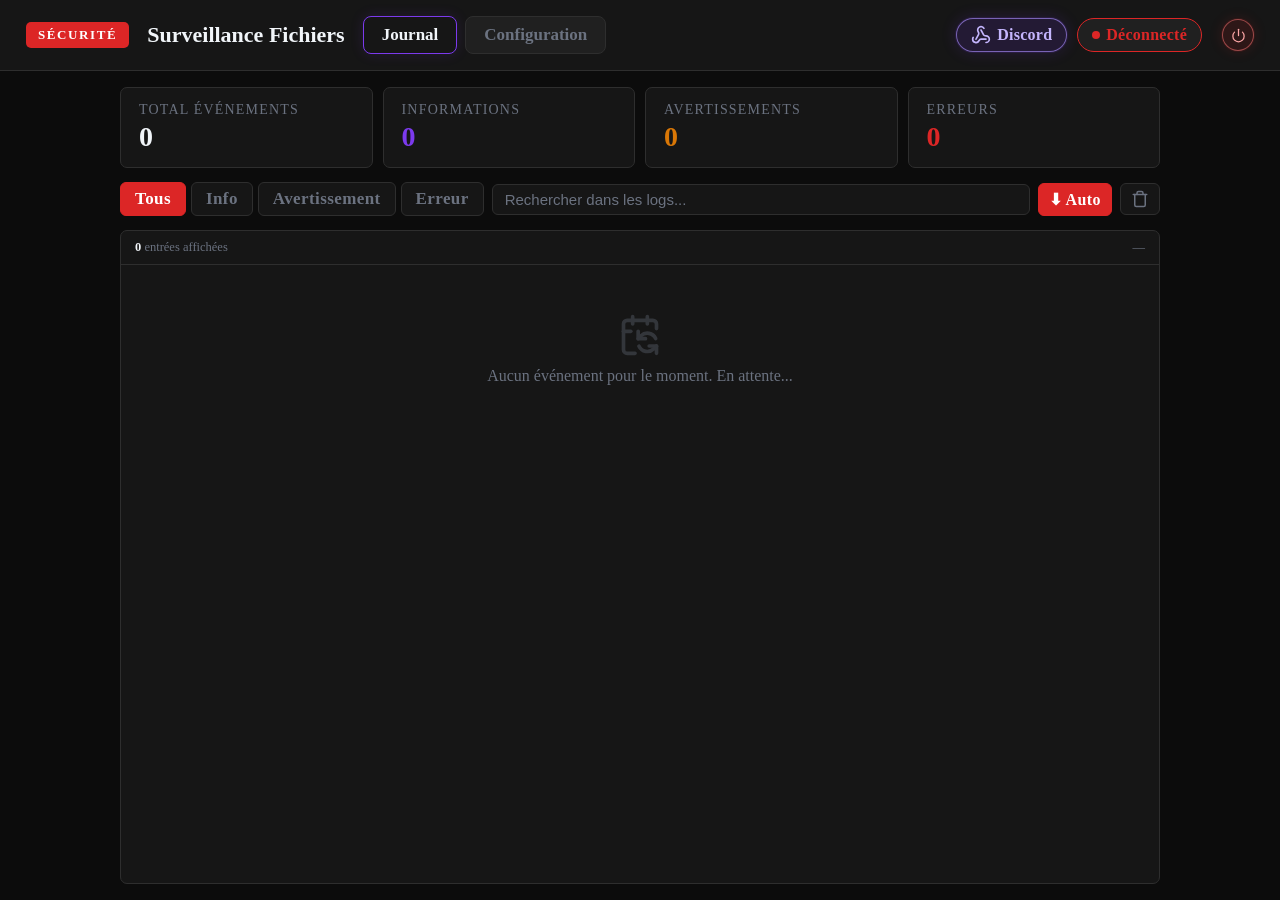
==== commit d6fbfe86: "style v05" ====
--- a/templates/index.html
+++ b/templates/index.html
@@ -36,7 +36,7 @@
       max-height: 100%;
       overflow: hidden;
       font-family: var(--font-ui);
-      font-size: 17px;
+      font-size: 18px;
       background: var(--bg);
       color: var(--text);
       display: flex;
@@ -52,7 +52,7 @@
         max-height: 100dvh;
       }
     }
-    ::-webkit-scrollbar { width: 5px; }
+    ::-webkit-scrollbar { width: 8px; }
     ::-webkit-scrollbar-track { background: var(--bg); }
     ::-webkit-scrollbar-thumb { background: var(--border); border-radius: 3px; }
 
@@ -257,6 +257,7 @@
       overflow-y: auto;
       overflow-x: hidden;
       scrollbar-gutter: stable;
+      scroll-behavior: auto;
     }
 
     /* ── Stats ───────────────────────────────────────────────── */
@@ -303,7 +304,19 @@
     .btn.active.warn  { background: var(--orange);  border-color: var(--orange); color: #fff; }
     .btn.active.info  { background: var(--purple);  border-color: var(--purple); color: #fff; }
     .btn.active.ok    { background: var(--green);   border-color: var(--green);  color: #fff; }
-    .btn-icon { padding: 6px 10px; font-size: 16px; }
+    .btn-icon {
+      padding: 6px 10px;
+      font-size: 16px;
+      display: inline-flex;
+      align-items: center;
+      justify-content: center;
+    }
+    .btn-icon .toolbar-lucide-icon {
+      width: 18px;
+      height: 18px;
+      display: block;
+      flex-shrink: 0;
+    }
     .search-wrap { flex: 1; min-width: 160px; }
     .search-input {
       width: 100%; padding: 6px 12px;
@@ -331,6 +344,7 @@
       overflow-y: auto;
       overflow-x: hidden;
       -webkit-overflow-scrolling: touch;
+      scroll-behavior: auto;
     }
 
     /* ── Log entry ───────────────────────────────────────────── */
@@ -341,7 +355,7 @@
       font-size: 14px;
       font-family: 'Cascadia Code', 'Fira Code', 'Consolas', monospace;
       animation: fadeIn .2s ease;
-      cursor: default; transition: background .1s;
+      cursor: default; transition: background .05s ease-out;
     }
     .log-entry:hover { background: var(--surface2); }
     .log-entry.has-details { cursor: pointer; }
@@ -388,7 +402,13 @@
       padding: min(48px, 8vh) 20px;
       color: var(--muted);
     }
-    #empty-state .icon { font-size: 38px; opacity: .3; }
+    #empty-state .empty-state-icon {
+      width: 44px;
+      height: 44px;
+      flex-shrink: 0;
+      opacity: 0.35;
+      color: var(--muted);
+    }
     #empty-state p { font-size: 16px; }
 
     /* ── Modal ───────────────────────────────────────────────── */
@@ -398,6 +418,12 @@
       z-index: 600; align-items: center; justify-content: center;
     }
     .overlay.open { display: flex; }
+
+    /* Modale alerte : pas de flou arrière-plan (blur très coûteux → ouverture lente sous Chrome / Windows). */
+    #alert-overlay {
+      backdrop-filter: none;
+      background: rgba(0, 0, 0, 0.82);
+    }
 
     /* Alert modal */
     #modal {
@@ -406,9 +432,9 @@
       border-radius: 10px; width: min(640px, 94vw); max-height: 86vh;
       overflow: hidden; display: flex; flex-direction: column;
       box-shadow: 0 24px 80px rgba(0,0,0,.85);
-      animation: modalIn .18s ease;
-    }
-    @keyframes modalIn { from { opacity:0; transform:scale(.96) translateY(6px); } to { opacity:1; transform:none; } }
+      animation: modalIn .12s ease-out;
+    }
+    @keyframes modalIn { from { opacity:0; transform:scale(.98) translateY(4px); } to { opacity:1; transform:none; } }
 
     .modal-header {
       display: flex; align-items: flex-start; gap: 12px;
@@ -429,10 +455,7 @@
       height: 28px;
       color: #f87171;
       stroke: currentColor;
-      filter:
-        drop-shadow(0 0 4px rgba(248, 113, 113, 0.95))
-        drop-shadow(0 0 12px rgba(220, 38, 38, 0.65))
-        drop-shadow(0 0 22px rgba(185, 28, 28, 0.45));
+      filter: drop-shadow(0 0 10px rgba(220, 38, 38, 0.55));
     }
     .modal-title-wrap { flex: 1; min-width: 0; }
     .modal-title {
@@ -457,7 +480,16 @@
     .modal-ts { font-size: 12px; color: var(--muted); margin-top: 4px; }
     .modal-close { color: var(--muted); font-size: 19px; cursor: pointer; flex-shrink: 0; line-height: 1; }
     .modal-close:hover { color: var(--text); }
-    .modal-body { padding: 16px 18px 18px; overflow-y: auto; display: flex; flex-direction: column; gap: 12px; }
+    .modal-body {
+      padding: 16px 18px 18px;
+      overflow-y: auto;
+      display: flex;
+      flex-direction: column;
+      gap: 12px;
+      overscroll-behavior: contain;
+      -webkit-overflow-scrolling: touch;
+      touch-action: pan-y;
+    }
 
     /* ── Alerte synthétique + détails repliables ─────────────── */
     .alert-modal-root { display: flex; flex-direction: column; gap: 4px; }
@@ -491,7 +523,17 @@
     details.alert-tech summary::before { content: '▸'; font-size: 11px; opacity: .7; transition: transform .15s; }
     details.alert-tech[open] summary::before { transform: rotate(90deg); }
     details.alert-tech[open] summary { border-bottom: 1px solid var(--border); color: var(--text); background: var(--surface2); }
-    .alert-tech-inner { padding: 12px 14px 14px; display: flex; flex-direction: column; gap: 12px; max-height: min(42vh, 380px); overflow-y: auto; }
+    .alert-tech-inner {
+      padding: 12px 14px 14px;
+      display: flex;
+      flex-direction: column;
+      gap: 12px;
+      max-height: min(52vh, 480px);
+      overflow-y: auto;
+      overscroll-behavior: contain;
+      -webkit-overflow-scrolling: touch;
+      touch-action: pan-y;
+    }
     .alert-tech-block { display: flex; flex-direction: column; gap: 6px; }
     .alert-tech-pair { padding: 10px 0; border-bottom: 1px solid var(--border); }
     .alert-tech-pair:last-child { border-bottom: none; padding-bottom: 0; }
@@ -532,8 +574,8 @@
     #discord-modal {
       background: var(--surface);
       border: 1px solid rgba(167, 139, 250, 0.38);
-      border-radius: 10px;
-      width: min(460px, 93vw);
+      border-radius: 12px;
+      width: min(640px, 96vw);
       overflow: hidden;
       display: flex;
       flex-direction: column;
@@ -546,39 +588,39 @@
     .discord-header {
       display: flex;
       align-items: center;
-      gap: 10px;
-      padding: 14px 16px;
+      gap: 12px;
+      padding: 18px 22px;
       border-bottom: 1px solid rgba(167, 139, 250, 0.3);
       background: linear-gradient(180deg, rgba(124, 58, 237, 0.16) 0%, rgba(124, 58, 237, 0.06) 100%);
     }
     .discord-header h3 {
       flex: 1;
-      font-size: 16px;
+      font-size: 21px;
       font-weight: 700;
-      color: #ede9fe;
+      color: #ffffff;
     }
     .discord-body {
-      padding: 16px;
+      padding: 22px 24px 24px;
       display: flex;
       flex-direction: column;
-      gap: 12px;
+      gap: 18px;
       background: rgba(124, 58, 237, 0.04);
     }
-    .form-group { display: flex; flex-direction: column; gap: 5px; }
+    .form-group { display: flex; flex-direction: column; gap: 8px; }
     .form-label {
-      font-size: 12px;
+      font-size: 14px;
       font-weight: 600;
-      color: #c4b5fd;
+      color: #f1f5f9;
       text-transform: uppercase;
-      letter-spacing: .8px;
+      letter-spacing: .75px;
     }
     .form-input {
-      padding: 8px 12px;
+      padding: 12px 16px;
       background: var(--bg);
       border: 1px solid rgba(167, 139, 250, 0.28);
-      border-radius: 6px;
-      color: var(--text);
-      font-size: 14.5px;
+      border-radius: 8px;
+      color: #f8fafc;
+      font-size: 17px;
       outline: none;
       transition: border-color .07s ease-out, box-shadow .07s ease-out;
     }
@@ -586,22 +628,22 @@
       border-color: rgba(196, 181, 253, 0.7);
       box-shadow: 0 0 0 1px rgba(124, 58, 237, 0.28);
     }
-    .form-hint { font-size: 11.5px; color: #a78bfa; opacity: 0.92; }
+    .form-hint { font-size: 14px; color: #e2e8f0; line-height: 1.55; }
     .discord-footer {
       display: flex;
-      gap: 10px;
-      padding: 12px 16px;
+      gap: 12px;
+      padding: 18px 24px;
       border-top: 1px solid rgba(167, 139, 250, 0.26);
       background: rgba(124, 58, 237, 0.06);
     }
     .btn-discord-footer {
       font-family: var(--font-ui);
-      padding: 8px 16px;
+      padding: 12px 22px;
       background: rgba(124, 58, 237, 0.12);
       border: 1px solid rgba(167, 139, 250, 0.4);
-      border-radius: 6px;
-      color: #ddd6fe;
-      font-size: 16px;
+      border-radius: 8px;
+      color: #f1f5f9;
+      font-size: 18px;
       font-weight: 600;
       cursor: pointer;
       transition: border-color .07s ease-out, background .07s ease-out, color .07s ease-out, box-shadow .07s ease-out;
@@ -617,7 +659,7 @@
       min-width: 0;
       border-color: rgba(196, 181, 253, 0.52);
       background: rgba(124, 58, 237, 0.28);
-      color: #f5f3ff;
+      color: #ffffff;
       font-weight: 700;
     }
     .btn-discord-footer--primary:hover {
@@ -627,8 +669,9 @@
       box-shadow: 0 0 18px rgba(124, 58, 237, 0.32);
     }
 
-    /* ── Modal confirmation (suppression config surveillance) ─ */
-    #confirm-remove-watch-modal {
+    /* ── Modales confirmation (config / retrait fichier) ─ */
+    #confirm-remove-watch-modal,
+    #confirm-remove-file-modal {
       background: var(--surface);
       border: 1px solid var(--border);
       border-radius: 10px;
@@ -740,32 +783,38 @@
       font-size: 17px; text-transform: uppercase; letter-spacing: 1px; color: var(--muted);
       font-weight: 800; margin: 0;
     }
-    .control-status-card pre {
+    .control-status-card pre,
+    #control-status-json {
       font-family: 'Cascadia Code', Consolas, monospace;
-      font-size: 12.5px; line-height: 1.45; overflow: auto; max-height: 240px;
+      font-size: 12.5px;
+      line-height: 1.45;
+      overflow: auto;
+      height: 140px;
+      min-height: 140px;
+      max-height: 140px;
+      box-sizing: border-box;
       scrollbar-gutter: stable;
       background: var(--bg); padding: 10px 12px; border-radius: 6px; margin: 0;
       color: var(--text); border: 1px solid var(--border); white-space: pre-wrap; word-break: break-all;
+      overscroll-behavior: contain;
+      -webkit-overflow-scrolling: touch;
+      touch-action: pan-y;
     }
     .control-grid {
       display: grid;
       grid-template-columns: repeat(3, minmax(0, 1fr));
       gap: 12px;
     }
-    .control-retirer-monitor-row {
+    .control-chmod-row {
+      grid-column: 1 / -1;
+      min-width: 0;
+    }
+    .control-bottom-row {
       grid-column: 1 / -1;
       display: grid;
-      grid-template-columns: 1fr 1fr;
+      grid-template-columns: repeat(3, minmax(0, 1fr));
       gap: 12px;
       align-items: stretch;
-      min-width: 0;
-    }
-    .control-chmod-danger-row {
-      grid-column: 1 / -1;
-      display: grid;
-      grid-template-columns: minmax(0, 2fr) minmax(0, 1fr);
-      gap: 12px;
-      align-items: start;
       min-width: 0;
     }
     .control-card--monitor {
@@ -800,6 +849,11 @@
     .control-input, .control-select {
       width: 100%; padding: 8px 11px; background: var(--surface2); border: 1px solid var(--border);
       border-radius: 6px; color: var(--text); font-size: 14.5px; font-family: inherit;
+    }
+    .control-input[readonly] {
+      opacity: 0.9;
+      cursor: default;
+      background: var(--bg);
     }
     .control-input.mono { font-family: 'Cascadia Code', Consolas, monospace; font-size: 12.5px; }
     .control-select { cursor: pointer; }
@@ -856,15 +910,11 @@
       box-shadow: 0 0 14px rgba(220, 38, 38, 0.22);
     }
     .control-hint { font-size: 14px; color: var(--muted); line-height: 1.45; margin: 0; }
-    /*
-      Hauteur du bandeau : 90 % de la hauteur du panneau config (min 40 px, max 120 px).
-      #panel-control + .control-layout en colonne flex fournissent la référence pour le %.
-    */
+    /* Hauteur fixe : évite le saut de mise en page quand le message apparaît / disparaît (ctlFeedback). */
     .control-feedback-slot {
       flex: 0 0 auto;
-      height: 90%;
-      min-height: 40px;
-      max-height: 120px;
+      height: 52px;
+      min-height: 52px;
       margin-bottom: 0;
       overflow: hidden;
       box-sizing: border-box;
@@ -876,24 +926,23 @@
     #control-feedback {
       font-size: 12.5px;
       line-height: 1.35;
-      padding: 6px 10px;
+      padding: 5px 10px;
       border-radius: 6px;
       display: none;
       margin: 0;
       box-sizing: border-box;
-      max-height: 100%;
+      height: 100%;
+      max-height: 52px;
       overflow-x: hidden;
       overflow-y: auto;
       scrollbar-gutter: stable;
     }
     #control-feedback.ok {
       display: block;
-      height: 100%;
       background: rgba(34, 197, 94, 0.1); border: 1px solid rgba(34, 197, 94, 0.32); color: #86efac;
     }
     #control-feedback.err {
       display: block;
-      height: 100%;
       background: rgba(220, 38, 38, 0.1); border: 1px solid rgba(220, 38, 38, 0.32); color: #fca5a5;
     }
 
@@ -944,8 +993,7 @@
       .log-entry  { grid-template-columns: 1fr; }
       .log-cell   { border-right: none; padding: 4px 11px; }
       .control-grid { grid-template-columns: 1fr; }
-      .control-retirer-monitor-row,
-      .control-chmod-danger-row { grid-template-columns: 1fr; }
+      .control-bottom-row { grid-template-columns: 1fr; }
     }
   </style>
 </head>
@@ -1012,7 +1060,14 @@
       <input class="search-input" id="search" type="text" placeholder="Rechercher dans les logs..." oninput="applyFilters()" />
     </div>
     <button class="btn btn-icon" id="autoscroll-btn" onclick="toggleAutoScroll()" title="Défilement auto">⬇ Auto</button>
-    <button class="btn btn-icon" onclick="clearDisplay()" title="Vider l'affichage">🗑</button>
+    <button type="button" class="btn btn-icon" onclick="clearDisplay()" title="Vider l'affichage" aria-label="Vider l'affichage">
+      <!-- Lucide « trash » (ISC) — https://lucide.dev/icons/trash -->
+      <svg class="toolbar-lucide-icon" xmlns="http://www.w3.org/2000/svg" viewBox="0 0 24 24" fill="none" stroke="currentColor" stroke-width="2" stroke-linecap="round" stroke-linejoin="round" aria-hidden="true">
+        <path d="M19 6v14a2 2 0 0 1-2 2H7a2 2 0 0 1-2-2V6" />
+        <path d="M3 6h18" />
+        <path d="M8 6V4a2 2 0 0 1 2-2h4a2 2 0 0 1 2 2v2" />
+      </svg>
+    </button>
   </div>
 
   <!-- Log panel -->
@@ -1023,7 +1078,17 @@
     </div>
     <div id="log-list">
       <div id="empty-state">
-        <div class="icon">📋</div>
+        <!-- Lucide « calendar-sync » (ISC) — https://lucide.dev/icons/calendar-sync -->
+        <svg class="empty-state-icon" xmlns="http://www.w3.org/2000/svg" viewBox="0 0 24 24" fill="none" stroke="currentColor" stroke-width="2" stroke-linecap="round" stroke-linejoin="round" aria-hidden="true">
+          <path d="M11 10v4h4" />
+          <path d="m11 14 1.535-1.605a5 5 0 0 1 8 1.5" />
+          <path d="M16 2v4" />
+          <path d="m21 18-1.535 1.605a5 5 0 0 1-8-1.5" />
+          <path d="M21 22v-4h-4" />
+          <path d="M21 8.5V6a2 2 0 0 0-2-2H5a2 2 0 0 0-2 2v14a2 2 0 0 0 2 2h4.3" />
+          <path d="M3 10h4" />
+          <path d="M8 2v4" />
+        </svg>
         <p>Aucun événement pour le moment. En attente...</p>
       </div>
     </div>
@@ -1047,13 +1112,13 @@
           <h3>Cibler un dossier (tous les fichiers)</h3>
           <p class="control-hint">Surveille tous les fichiers du dossier (non récursif).</p>
           <input class="control-input mono" id="ctl-setup-all-dir" type="text" placeholder="/chemin/vers/dossier" />
-          <button type="button" class="btn-control primary" onclick="ctlSetupAll()">Enregistrer</button>
+          <button type="button" class="btn-control primary" id="btn-setup-all" onclick="onSetupAllButtonClick()">Enregistrer</button>
         </div>
         <div class="control-card">
           <h3>Cibler un fichier (chemin complet)</h3>
           <p class="control-hint">Chemin absolu obligatoire.</p>
           <input class="control-input mono" id="ctl-setup-file-path" type="text" placeholder="/home/user/fichier.txt" />
-          <button type="button" class="btn-control primary" onclick="ctlSetupFile()">Enregistrer</button>
+          <button type="button" class="btn-control primary" id="btn-setup-file" onclick="onSetupFileButtonClick()">Enregistrer</button>
         </div>
         <div class="control-card">
           <h3>Ajouter un fichier (mode liste ciblée)</h3>
@@ -1061,24 +1126,7 @@
           <input class="control-input mono" id="ctl-add-filename" type="text" placeholder="ex. notes.txt" />
           <button type="button" class="btn-control primary" onclick="ctlAddFile()">Ajouter</button>
         </div>
-        <div class="control-retirer-monitor-row">
-          <div class="control-card">
-            <h3>Retirer un fichier de la liste</h3>
-            <p class="control-hint">Retire le fichier choisi de la liste surveillée.</p>
-            <select class="control-select mono" id="ctl-remove-select"><option value="">— Choisir un fichier —</option></select>
-            <button type="button" class="btn-control" onclick="ctlRemoveFile()">Retirer</button>
-          </div>
-          <div class="control-card control-card--monitor">
-            <h3>Surveillance (terminal intégré)</h3>
-            <p class="control-hint" title="Démarre un thread start_monitor. Si la surveillance tourne déjà, les alertes peuvent être dupliquées.">Thread <code>start_monitor</code> — doublons possibles si déjà actif.</p>
-            <div class="control-row">
-              <label class="control-hint" for="ctl-monitor-interval" style="margin:0;">Intervalle (s)</label>
-              <input class="control-input mono" id="ctl-monitor-interval" type="number" min="1" max="3600" value="1" style="max-width:88px;" />
-            </div>
-            <button type="button" class="btn-control primary" onclick="ctlStartMonitor()">Lancer</button>
-          </div>
-        </div>
-        <div class="control-chmod-danger-row">
+        <div class="control-chmod-row">
           <div class="control-card control-card--chmod">
             <h3>Modifier les permissions</h3>
             <p class="control-hint">Saisissez un mode octal (ex. 644) ou cochez Lecture / Écriture / Exécution — les deux restent synchronisés. Écriture = modifier le contenu du fichier ; exécution = lancer comme programme. Le mode se met à jour selon le fichier choisi.</p>
@@ -1110,6 +1158,23 @@
             </div>
             <button type="button" class="btn-control primary" onclick="ctlChmod()">Appliquer changement</button>
           </div>
+        </div>
+        <div class="control-bottom-row">
+          <div class="control-card">
+            <h3>Retirer un fichier de la liste</h3>
+            <p class="control-hint">Retire le fichier choisi de la liste surveillée.</p>
+            <select class="control-select mono" id="ctl-remove-select"><option value="">— Choisir un fichier —</option></select>
+            <button type="button" class="btn-control" onclick="openConfirmRemoveFile()">Retirer</button>
+          </div>
+          <div class="control-card control-card--monitor">
+            <h3>Surveillance (terminal intégré)</h3>
+            <p class="control-hint" title="Démarre un thread start_monitor. Si la surveillance tourne déjà, les alertes peuvent être dupliquées.">Thread <code>start_monitor</code> — doublons possibles si déjà actif.</p>
+            <div class="control-row">
+              <label class="control-hint" for="ctl-monitor-interval" style="margin:0;">Intervalle (s)</label>
+              <input class="control-input mono" id="ctl-monitor-interval" type="number" min="1" max="3600" value="1" style="max-width:88px;" />
+            </div>
+            <button type="button" class="btn-control primary" onclick="ctlStartMonitor()">Lancer</button>
+          </div>
           <div class="control-card control-card--danger-reset">
             <h3>Supprimer toute la configuration</h3>
             <p class="control-hint">Réinitialise dossier ciblé, liste et mode.</p>
@@ -1190,6 +1255,22 @@
   </div>
 </div>
 
+<!-- ── Modal confirmation retrait fichier ─────────────────── -->
+<div id="confirm-remove-file-overlay" class="overlay" onclick="handleConfirmRemoveFileOverlay(event)">
+  <div id="confirm-remove-file-modal" role="dialog" aria-modal="true" aria-labelledby="confirm-remove-file-title" onclick="event.stopPropagation()">
+    <div class="confirm-remove-header">
+      <span style="font-size:20px" aria-hidden="true">⚠️</span>
+      <h3 id="confirm-remove-file-title">Retirer un fichier</h3>
+      <div class="modal-close" onclick="closeConfirmRemoveFile()" title="Fermer">✕</div>
+    </div>
+    <div class="confirm-remove-body" id="confirm-remove-file-msg"></div>
+    <div class="confirm-remove-footer">
+      <button type="button" class="btn-control" onclick="closeConfirmRemoveFile()">Annuler</button>
+      <button type="button" class="btn-control danger" onclick="ctlRemoveFileConfirm()">Retirer</button>
+    </div>
+  </div>
+</div>
+
 <!-- ── Toast container ────────────────────────────────────── -->
 <div id="toast-container"></div>
 <button id="scroll-btn" onclick="scrollToNewLogs()" type="button">↓ Nouveaux logs</button>
@@ -1463,16 +1544,22 @@
 }
 
 function openAlertModal(log) {
+  const overlay = document.getElementById('alert-overlay');
+  const body = document.getElementById('modal-body');
   document.getElementById('modal-title').innerHTML = formatAlertTitleHtml(log.message);
-  document.getElementById('modal-ts').textContent  = log.timestamp || '';
-  const body = document.getElementById('modal-body');
+  document.getElementById('modal-ts').textContent = log.timestamp || '';
+  body.innerHTML = '';
+  overlay.classList.add('open');
   const details = log.details || [];
-  if (details.length === 0) {
-    body.innerHTML = '<p class="alert-muted">Aucun détail supplémentaire.</p>';
-  } else {
-    body.innerHTML = buildAlertModalHtml(classifyAlertDetails(details));
-  }
-  document.getElementById('alert-overlay').classList.add('open');
+  /* Corps lourd : après le 1er paint (évite de bloquer l’affichage du voile + en-tête). */
+  setTimeout(() => {
+    if (!overlay.classList.contains('open')) return;
+    if (details.length === 0) {
+      body.innerHTML = '<p class="alert-muted">Aucun détail supplémentaire.</p>';
+    } else {
+      body.innerHTML = buildAlertModalHtml(classifyAlertDetails(details));
+    }
+  }, 0);
 }
 function closeAlertModal()  { document.getElementById('alert-overlay').classList.remove('open'); }
 function handleAlertOverlay(e) { if (e.target === document.getElementById('alert-overlay')) closeAlertModal(); }
@@ -1497,6 +1584,27 @@
 }
 function handleConfirmRemoveWatchOverlay(e) {
   if (e.target === document.getElementById('confirm-remove-watch-overlay')) closeConfirmRemoveWatch();
+}
+
+let _pendingRemoveFilename = '';
+function openConfirmRemoveFile() {
+  const sel = document.getElementById('ctl-remove-select');
+  const filename = sel.value.trim();
+  if (!filename) {
+    ctlFeedback('Choisissez un fichier dans la liste.', false);
+    return;
+  }
+  _pendingRemoveFilename = filename;
+  document.getElementById('confirm-remove-file-msg').textContent =
+    'Retirer « ' + filename + ' » de la liste surveillée ?';
+  document.getElementById('confirm-remove-file-overlay').classList.add('open');
+}
+function closeConfirmRemoveFile() {
+  document.getElementById('confirm-remove-file-overlay').classList.remove('open');
+  _pendingRemoveFilename = '';
+}
+function handleConfirmRemoveFileOverlay(e) {
+  if (e.target === document.getElementById('confirm-remove-file-overlay')) closeConfirmRemoveFile();
 }
 
 async function saveDiscordConfig() {
@@ -1541,7 +1649,38 @@
   }
 }
 
-document.addEventListener('keydown', e => { if (e.key === 'Escape') { closeAlertModal(); closeDiscordModal(); } });
+document.addEventListener('keydown', e => {
+  if (e.key === 'Escape') {
+    closeAlertModal();
+    closeDiscordModal();
+    closeConfirmRemoveWatch();
+    closeConfirmRemoveFile();
+  }
+});
+
+/* Molette sur zones scroll imbriquées (#control-status-json, Détails techniques) : sans ça,
+   le parent (.control-layout / .modal-body) absorbe souvent le scroll sous Chrome / Edge. */
+(function setupNestedScrollWheel() {
+  const BOOST = 1.4;
+  document.addEventListener('wheel', function (e) {
+    const el = e.target.closest('#control-status-json, .alert-tech-inner');
+    if (!el) return;
+    const sh = el.scrollHeight;
+    const ch = el.clientHeight;
+    if (sh <= ch + 1) return;
+    let dy = e.deltaY;
+    if (e.deltaMode === 1) dy *= 14;
+    else if (e.deltaMode === 2) dy *= ch * 0.9;
+    dy *= BOOST;
+    const st = el.scrollTop;
+    const atTop = st <= 0.5;
+    const atBottom = st + ch >= sh - 1.5;
+    if ((dy < 0 && !atTop) || (dy > 0 && !atBottom)) {
+      el.scrollTop += dy;
+      e.preventDefault();
+    }
+  }, { passive: false, capture: true });
+})();
 
 /* ─────────────────────────────────────────────────────────────
    Onglet Surveillance & configuration (API /api/control)
@@ -1634,8 +1773,81 @@
 function setControlStatusViewAndCache(snap) {
   document.getElementById('control-status-json').textContent = JSON.stringify(snap, null, 2);
   applySnapshotToSelects(snap);
+  syncControlPathFieldsFromSnapshot(snap);
   cachedControlSnapshot = snap;
   lastControlStatusFetchAt = Date.now();
+}
+
+/** Verrouille le champ « dossier » ou « fichier » selon le mode serveur ; bouton Enregistrer ⇄ Modifier. */
+function syncControlPathFieldsFromSnapshot(snap) {
+  const dirInp = document.getElementById('ctl-setup-all-dir');
+  const fileInp = document.getElementById('ctl-setup-file-path');
+  const btnAll = document.getElementById('btn-setup-all');
+  const btnFile = document.getElementById('btn-setup-file');
+  if (!dirInp || !fileInp || !btnAll || !btnFile) return;
+
+  if (!snap || !snap.configured) {
+    dirInp.value = '';
+    fileInp.value = '';
+    dirInp.readOnly = false;
+    fileInp.readOnly = false;
+    btnAll.textContent = 'Enregistrer';
+    btnFile.textContent = 'Enregistrer';
+    btnAll.classList.remove('warn');
+    btnFile.classList.remove('warn');
+    return;
+  }
+
+  dirInp.value = snap.watch_directory || '';
+
+  if (snap.watch_all) {
+    fileInp.value = '';
+    dirInp.readOnly = true;
+    fileInp.readOnly = false;
+    btnAll.textContent = 'Modifier';
+    btnAll.classList.add('warn');
+    btnFile.textContent = 'Enregistrer';
+    btnFile.classList.remove('warn');
+  } else if (snap.mode_key === 'single_file') {
+    const p = snap.files && snap.files[0] ? (snap.files[0].path || '') : '';
+    fileInp.value = p;
+    dirInp.readOnly = false;
+    fileInp.readOnly = true;
+    btnAll.textContent = 'Enregistrer';
+    btnAll.classList.remove('warn');
+    btnFile.textContent = 'Modifier';
+    btnFile.classList.add('warn');
+  } else {
+    fileInp.value = '';
+    dirInp.readOnly = false;
+    fileInp.readOnly = false;
+    btnAll.textContent = 'Enregistrer';
+    btnFile.textContent = 'Enregistrer';
+    btnAll.classList.remove('warn');
+    btnFile.classList.remove('warn');
+  }
+}
+
+function onSetupAllButtonClick() {
+  const btn = document.getElementById('btn-setup-all');
+  if (btn.textContent.trim() === 'Modifier') {
+    document.getElementById('ctl-setup-all-dir').readOnly = false;
+    btn.textContent = 'Enregistrer';
+    btn.classList.remove('warn');
+    return;
+  }
+  ctlSetupAll();
+}
+
+function onSetupFileButtonClick() {
+  const btn = document.getElementById('btn-setup-file');
+  if (btn.textContent.trim() === 'Modifier') {
+    document.getElementById('ctl-setup-file-path').readOnly = false;
+    btn.textContent = 'Enregistrer';
+    btn.classList.remove('warn');
+    return;
+  }
+  ctlSetupFile();
 }
 
 function applySnapshotToSelects(snap) {
@@ -1673,6 +1885,7 @@
   ) {
     pre.textContent = JSON.stringify(cachedControlSnapshot, null, 2);
     applySnapshotToSelects(cachedControlSnapshot);
+    syncControlPathFieldsFromSnapshot(cachedControlSnapshot);
     return;
   }
   /* Ne pas vider le JSON si un état existe : évite le saut de mise en page au clic sur Actualiser */
@@ -1686,7 +1899,6 @@
 }
 
 async function ctlSetupAll() {
-  ctlFeedback('', true);
   const directory = document.getElementById('ctl-setup-all-dir').value.trim();
   const out = await ctlPost('/api/control/setup-all', { directory });
   if (!out) return;
@@ -1697,7 +1909,6 @@
 }
 
 async function ctlSetupFile() {
-  ctlFeedback('', true);
   const path = document.getElementById('ctl-setup-file-path').value.trim();
   const out = await ctlPost('/api/control/setup-file', { path });
   if (!out) return;
@@ -1708,7 +1919,6 @@
 }
 
 async function ctlAddFile() {
-  ctlFeedback('', true);
   const filename = document.getElementById('ctl-add-filename').value.trim();
   const out = await ctlPost('/api/control/add-file', { filename });
   if (!out) return;
@@ -1718,11 +1928,10 @@
   else ctlFeedback(data.error || 'Échec.', false);
 }
 
-async function ctlRemoveFile() {
-  ctlFeedback('', true);
-  const sel = document.getElementById('ctl-remove-select');
-  const filename = sel.value.trim();
-  if (!filename) { ctlFeedback('Choisissez un fichier dans la liste.', false); return; }
+async function ctlRemoveFileConfirm() {
+  const filename = _pendingRemoveFilename;
+  closeConfirmRemoveFile();
+  if (!filename) return;
   const out = await ctlPost('/api/control/remove-file', { filename });
   if (!out) return;
   const { res, data } = out;
@@ -1733,7 +1942,6 @@
 
 async function ctlRemoveWatchConfirm() {
   closeConfirmRemoveWatch();
-  ctlFeedback('', true);
   const out = await ctlPost('/api/control/remove-watch', {});
   if (!out) return;
   const { res, data } = out;
@@ -1817,7 +2025,6 @@
 }
 
 async function ctlChmod() {
-  ctlFeedback('', true);
   const filename = document.getElementById('ctl-chmod-select').value.trim();
   if (!filename) { ctlFeedback('Choisissez un fichier.', false); return; }
   syncChmodFromBoxes();
@@ -1839,7 +2046,6 @@
 }
 
 async function ctlStartMonitor() {
-  ctlFeedback('', true);
   const iv = parseInt(document.getElementById('ctl-monitor-interval').value, 10) || 1;
   const out = await ctlPost('/api/control/start-monitor', { interval: iv });
   if (!out) return;
